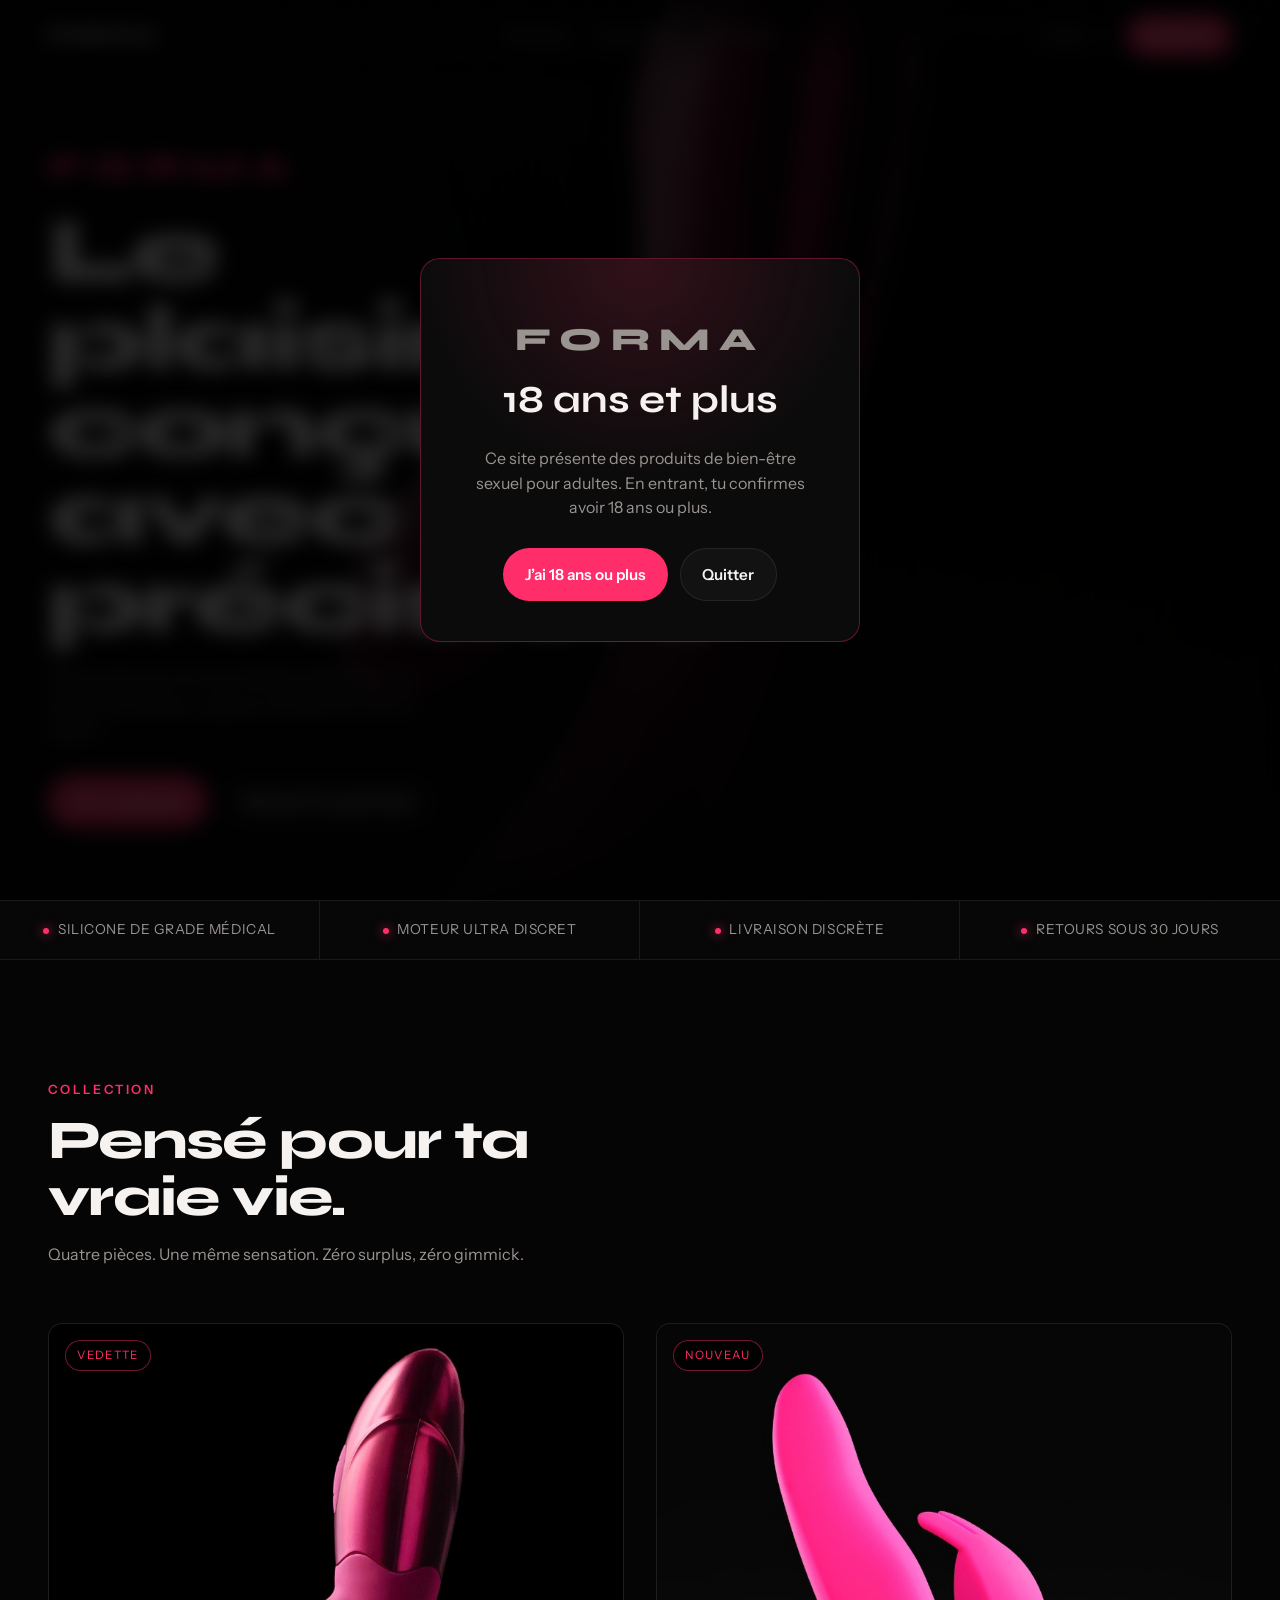
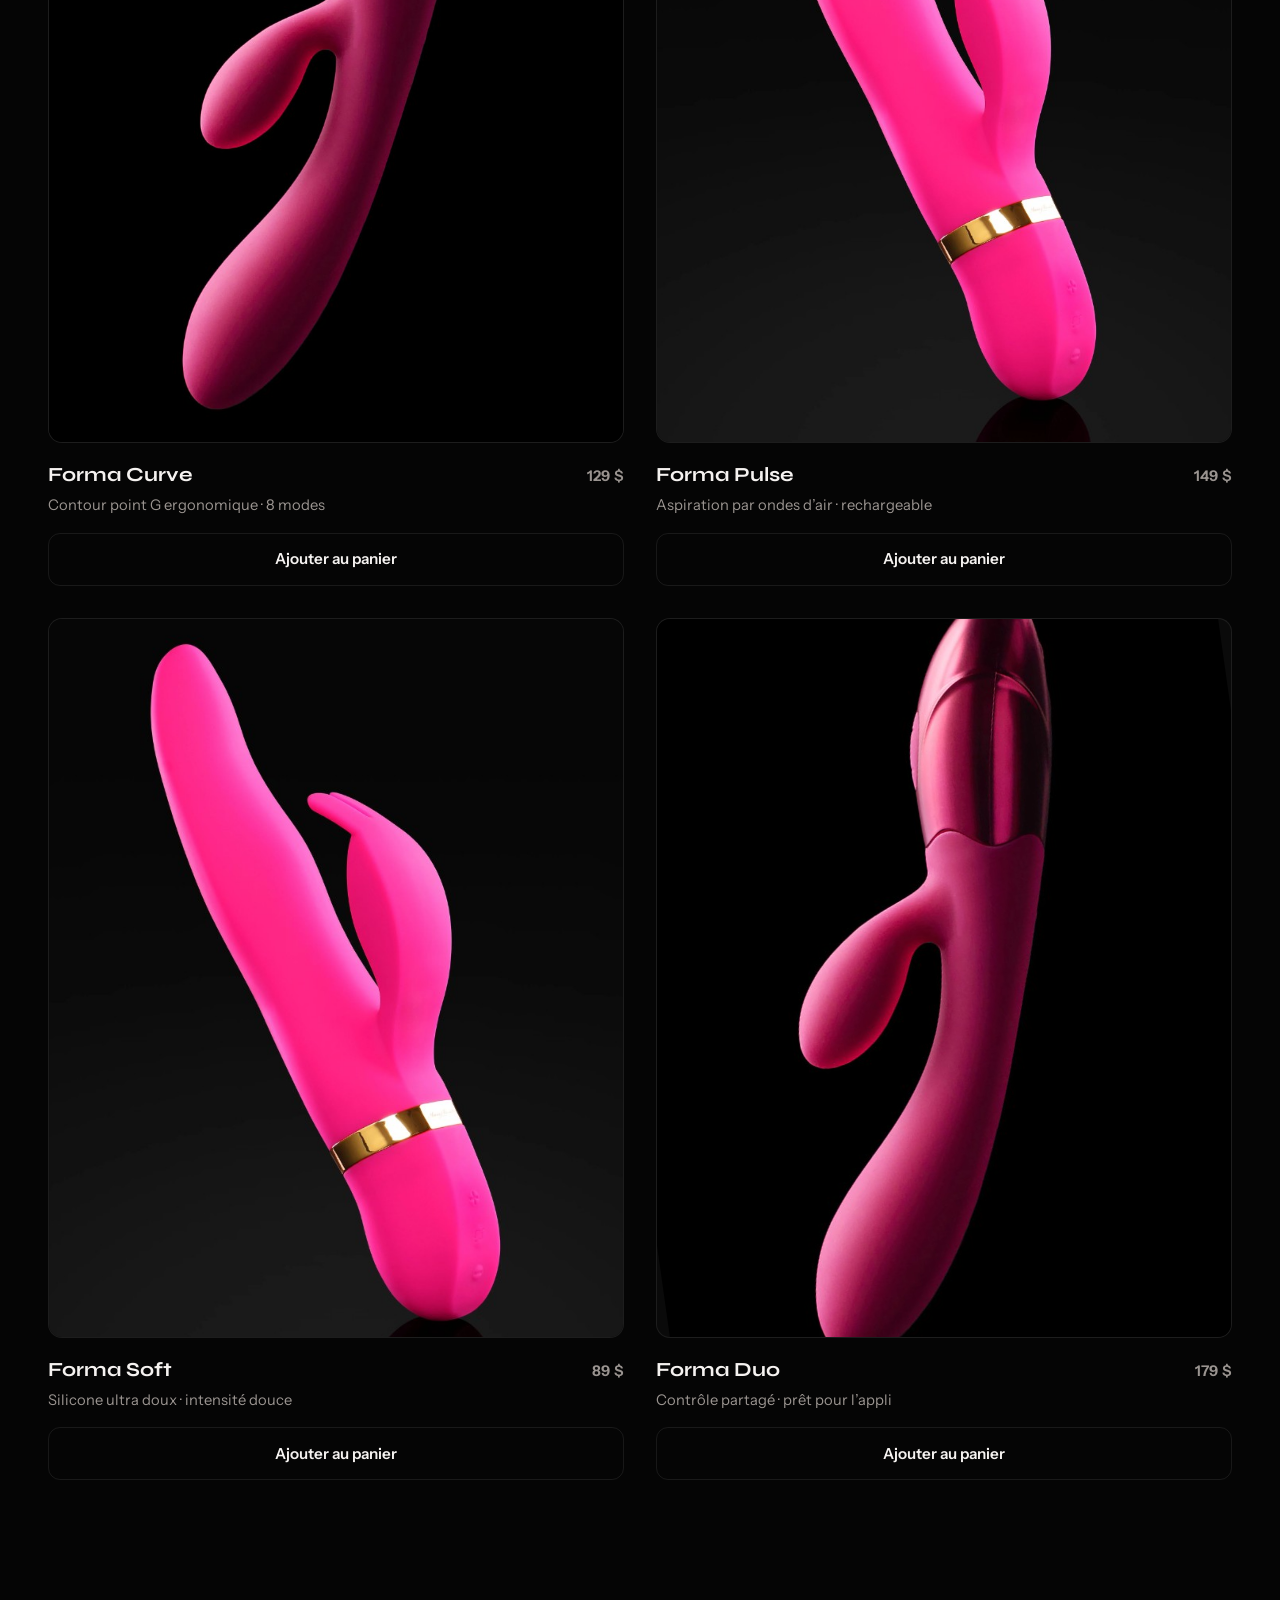
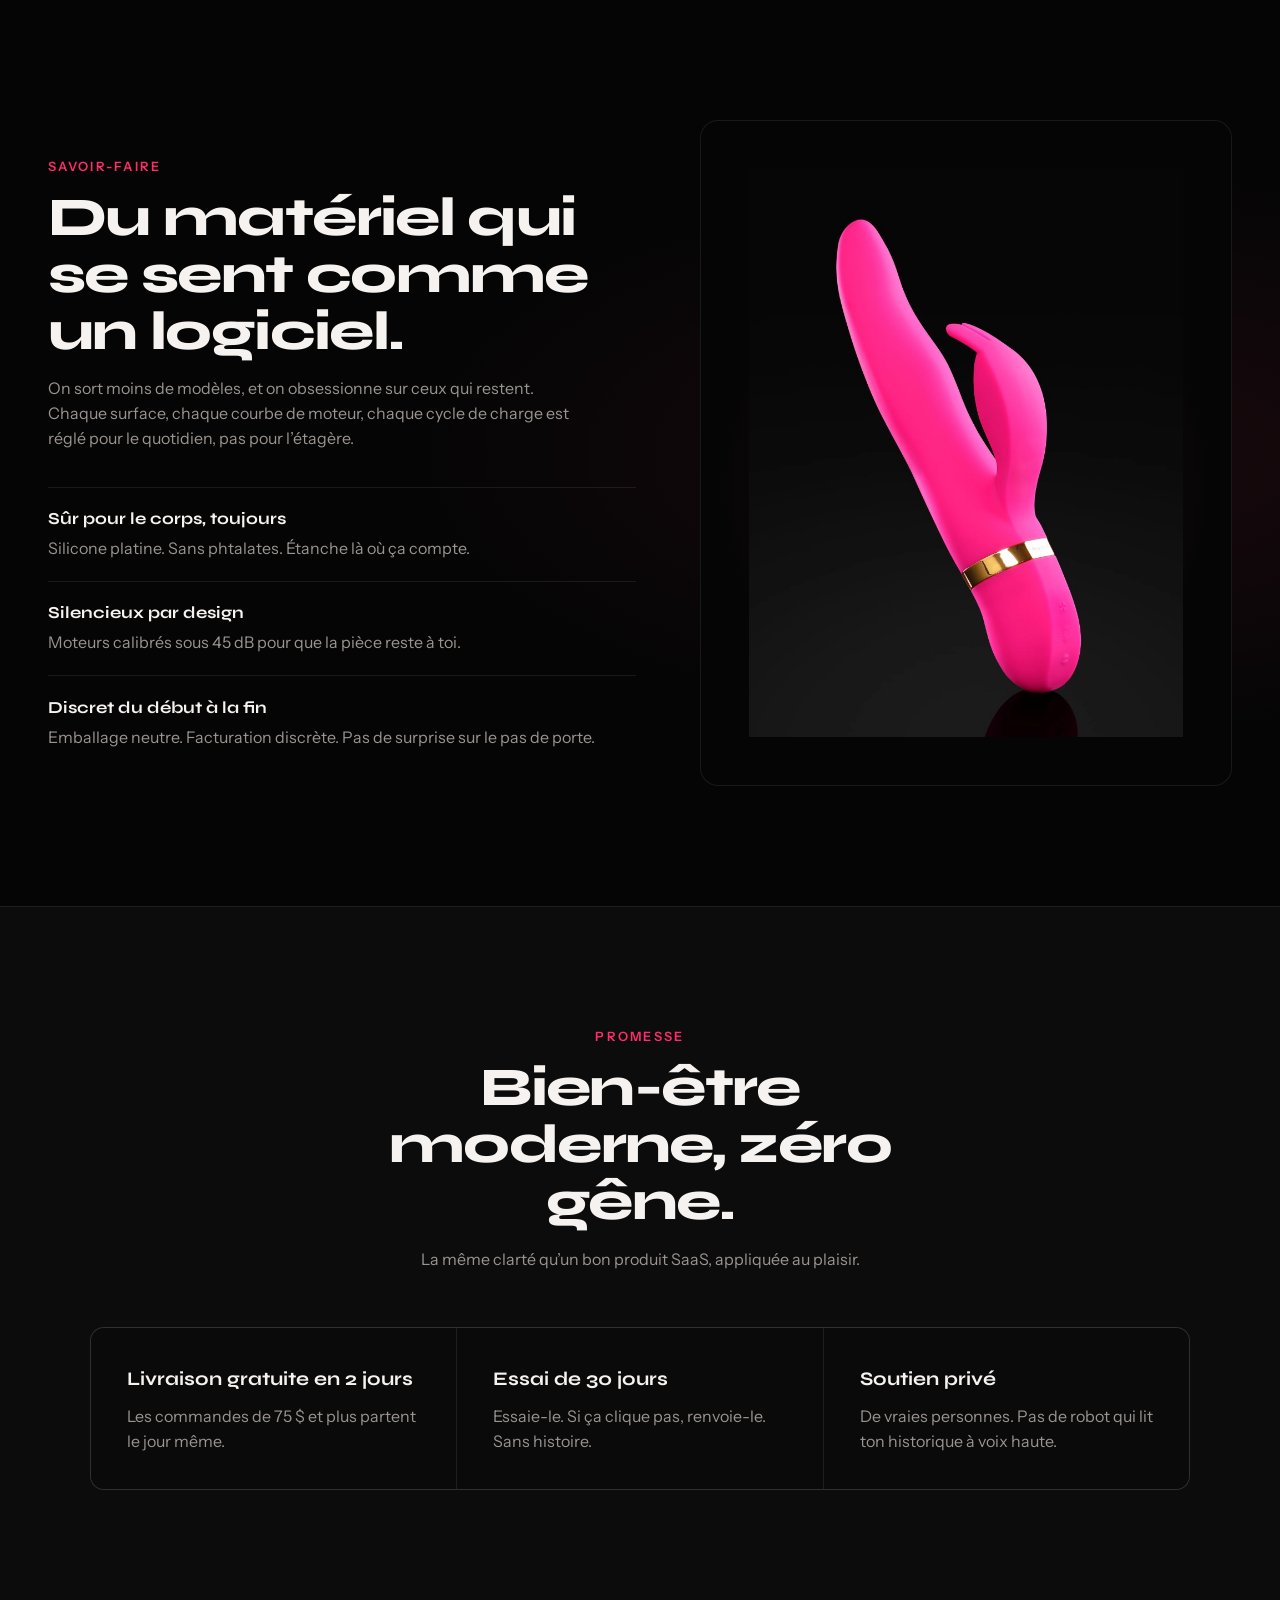
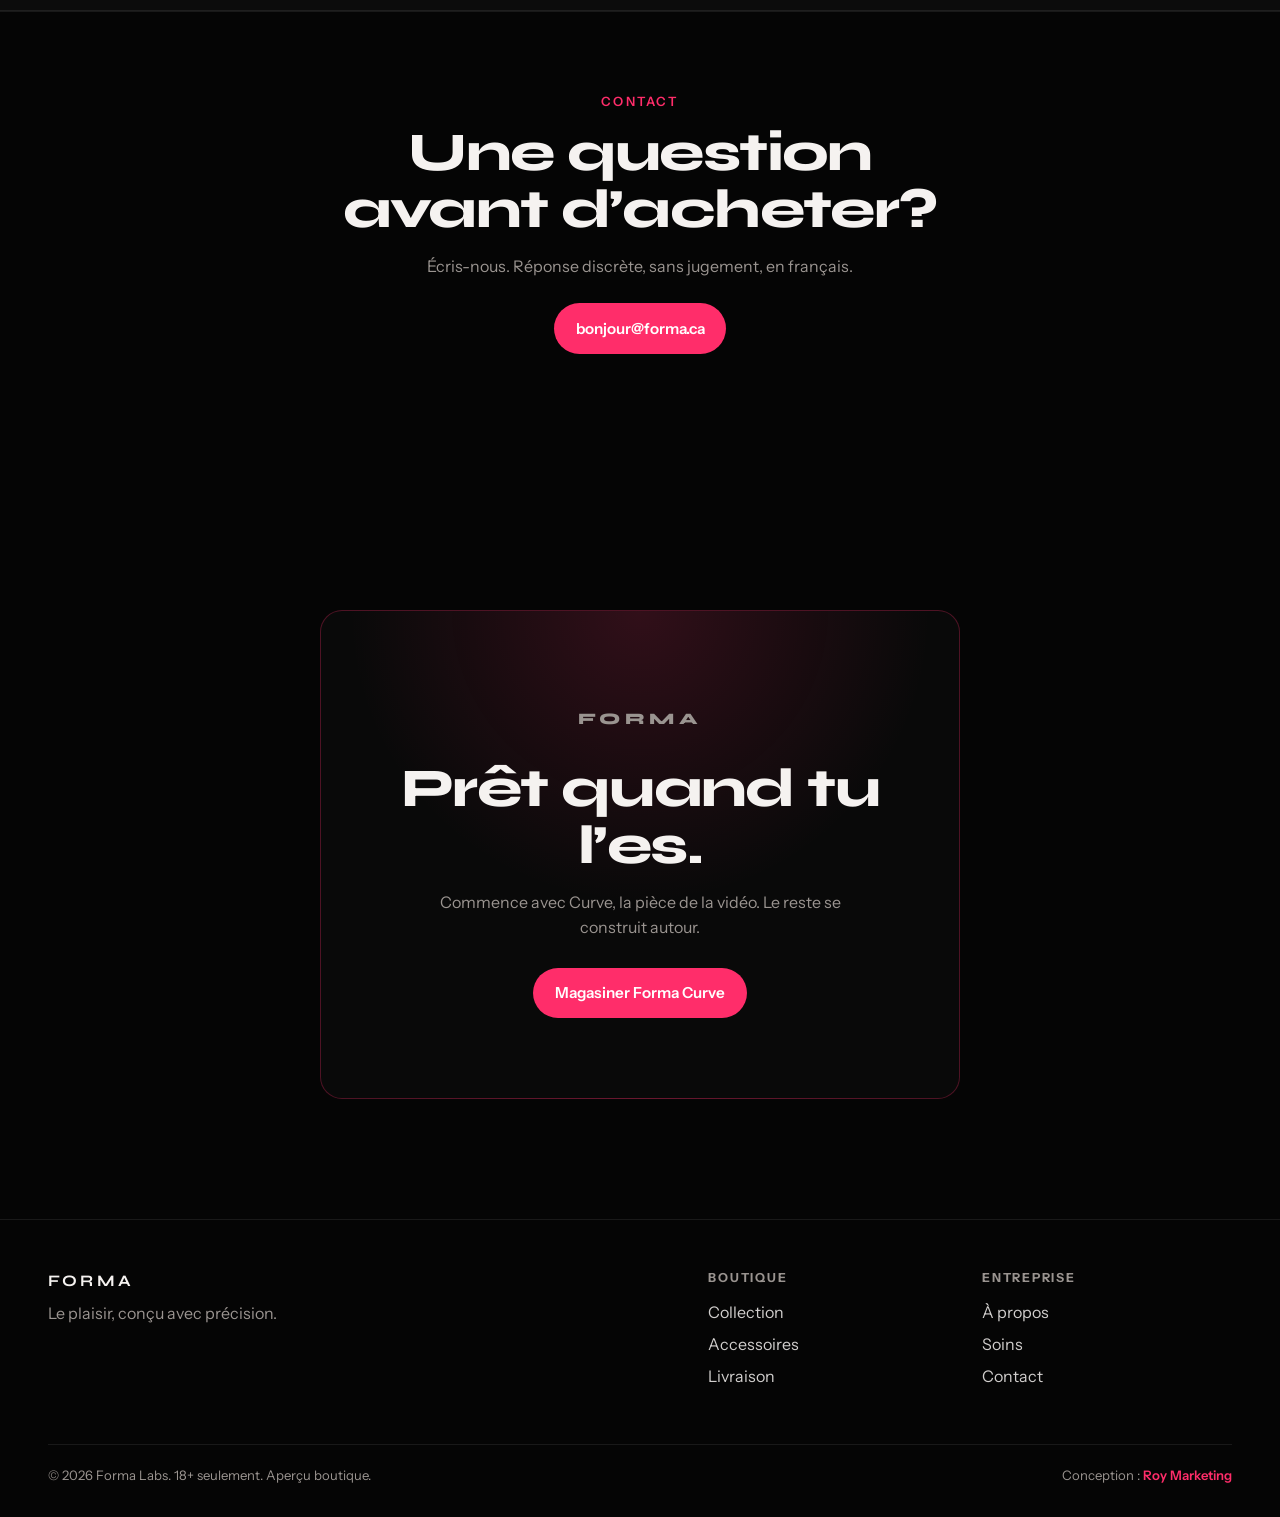
==== index.html @ 102ee4e5 "push" ====
﻿<!DOCTYPE html>
<html lang="fr-CA">
<head>
  <meta charset="UTF-8" />
  <meta name="viewport" content="width=device-width, initial-scale=1.0" />
  <title>FORMA · Le plaisir, conçu avec précision</title>
  <meta name="description" content="Bien-être sexuel premium, pensé comme un bon logiciel : discret, précis, et fait pour devenir évident." />
  <link rel="preconnect" href="https://fonts.googleapis.com" />
  <link rel="preconnect" href="https://fonts.gstatic.com" crossorigin />
  <link href="https://fonts.googleapis.com/css2?family=Instrument+Sans:ital,wght@0,400..700;1,400..700&family=Syne:wght@500;600;700;800&display=swap" rel="stylesheet" />
  <link rel="stylesheet" href="css/styles.css" />
</head>
<body>
  <div class="noise" aria-hidden="true"></div>

  <header class="nav" data-nav>
    <a class="nav__brand" href="#top" aria-label="Accueil FORMA">FORMA</a>
    <nav class="nav__links" aria-label="Navigation principale">
      <a href="#collection">Boutique</a>
      <a href="#craft">Savoir-faire</a>
      <a href="#promise">Promesse</a>
    </nav>
    <div class="nav__actions">
      <button class="nav__ghost" type="button" data-cart-open aria-label="Ouvrir le panier">
        Panier <span data-cart-count>0</span>
      </button>
      <a class="nav__cta" href="#collection">Magasiner</a>
    </div>
  </header>

  <main id="top">
    <section class="hero">
      <div class="hero__media">
        <video
          class="hero__video"
          autoplay
          muted
          loop
          playsinline
          poster="assets/products/rabbit-a.png"
          aria-label="Produit FORMA tenu dans la main"
        >
          <source src="assets/hero.mp4" type="video/mp4" />
        </video>
        <div class="hero__veil" aria-hidden="true"></div>
      </div>

      <div class="hero__content">
        <p class="hero__brand" data-reveal>FORMA</p>
        <h1 class="hero__title" data-reveal>
          Le plaisir,<br />conçu avec précision.
        </h1>
        <p class="hero__lede" data-reveal>
          Silicone sûr pour le corps. Moteurs silencieux. Un design qui s’efface… jusqu’au moment où tu en as besoin.
        </p>
        <div class="hero__ctas" data-reveal>
          <a class="btn btn--pink" href="#collection">Voir la collection</a>
          <a class="btn btn--ghost" href="#craft">Découvrir le savoir-faire</a>
        </div>
      </div>
    </section>

    <section class="strip" aria-label="Piliers de la marque">
      <p><span>Silicone de grade médical</span></p>
      <p><span>Moteur ultra discret</span></p>
      <p><span>Livraison discrète</span></p>
      <p><span>Retours sous 30 jours</span></p>
    </section>

    <section class="collection" id="collection">
      <div class="section-head">
        <p class="eyebrow">Collection</p>
        <h2>Pensé pour ta vraie vie.</h2>
        <p class="section-lede">Quatre pièces. Une même sensation. Zéro surplus, zéro gimmick.</p>
      </div>

      <div class="grid" role="list">
        <article class="product" role="listitem" data-product>
          <a class="product__media" href="forma-curve.html">
            <img src="assets/products/rabbit-a.png" alt="Forma Curve, vibromasseur rose sur fond noir" />
            <span class="product__tag">Vedette</span>
          </a>
          <div class="product__meta">
            <div>
              <h3><a href="forma-curve.html">Forma Curve</a></h3>
              <p>Contour point G ergonomique · 8 modes</p>
            </div>
            <p class="price">129&nbsp;$</p>
          </div>
          <button class="btn btn--line" type="button" data-add="curve">Ajouter au panier</button>
        </article>

        <article class="product" role="listitem" data-product>
          <a class="product__media" href="forma-pulse.html">
            <img src="assets/products/rabbit-b.png" alt="Forma Pulse, vibromasseur rose avec anneau doré" />
            <span class="product__tag">Nouveau</span>
          </a>
          <div class="product__meta">
            <div>
              <h3><a href="forma-pulse.html">Forma Pulse</a></h3>
              <p>Aspiration par ondes d’air · rechargeable</p>
            </div>
            <p class="price">149&nbsp;$</p>
          </div>
          <button class="btn btn--line" type="button" data-add="pulse">Ajouter au panier</button>
        </article>

        <article class="product" role="listitem" data-product>
          <a class="product__media" href="forma-soft.html">
            <img class="product__img--soft" src="assets/products/rabbit-b.png" alt="Forma Soft, vibromasseur rose" />
          </a>
          <div class="product__meta">
            <div>
              <h3><a href="forma-soft.html">Forma Soft</a></h3>
              <p>Silicone ultra doux · intensité douce</p>
            </div>
            <p class="price">89&nbsp;$</p>
          </div>
          <button class="btn btn--line" type="button" data-add="soft">Ajouter au panier</button>
        </article>

        <article class="product" role="listitem" data-product>
          <a class="product__media" href="forma-duo.html">
            <img class="product__img--duo" src="assets/products/rabbit-a.png" alt="Forma Duo, vibromasseur rose" />
          </a>
          <div class="product__meta">
            <div>
              <h3><a href="forma-duo.html">Forma Duo</a></h3>
              <p>Contrôle partagé · prêt pour l’appli</p>
            </div>
            <p class="price">179&nbsp;$</p>
          </div>
          <button class="btn btn--line" type="button" data-add="duo">Ajouter au panier</button>
        </article>
      </div>
    </section>

    <section class="craft" id="craft">
      <div class="craft__copy">
        <p class="eyebrow">Savoir-faire</p>
        <h2>Du matériel qui se sent comme un logiciel.</h2>
        <p class="section-lede">
          On sort moins de modèles, et on obsessionne sur ceux qui restent. Chaque surface, chaque courbe de moteur, chaque cycle de charge est réglé pour le quotidien, pas pour l’étagère.
        </p>
        <ul class="craft__list">
          <li>
            <strong>Sûr pour le corps, toujours</strong>
            <span>Silicone platine. Sans phtalates. Étanche là où ça compte.</span>
          </li>
          <li>
            <strong>Silencieux par design</strong>
            <span>Moteurs calibrés sous 45&nbsp;dB pour que la pièce reste à toi.</span>
          </li>
          <li>
            <strong>Discret du début à la fin</strong>
            <span>Emballage neutre. Facturation discrète. Pas de surprise sur le pas de porte.</span>
          </li>
        </ul>
      </div>
      <aside class="craft__panel craft__panel--dark">
        <img src="assets/products/rabbit-b.png" alt="Vibromasseur rose Forma sur fond noir" />
      </aside>
    </section>

    <section class="promise" id="promise">
      <div class="section-head section-head--center">
        <p class="eyebrow">Promesse</p>
        <h2>Bien-être moderne, zéro gêne.</h2>
        <p class="section-lede">La même clarté qu’un bon produit SaaS, appliquée au plaisir.</p>
      </div>
      <div class="promise__row">
        <article>
          <h3>Livraison gratuite en 2 jours</h3>
          <p>Les commandes de 75&nbsp;$ et plus partent le jour même.</p>
        </article>
        <article>
          <h3>Essai de 30 jours</h3>
          <p>Essaie-le. Si ça clique pas, renvoie-le. Sans histoire.</p>
        </article>
        <article>
          <h3>Soutien privé</h3>
          <p>De vraies personnes. Pas de robot qui lit ton historique à voix haute.</p>
        </article>
      </div>
    </section>

    <section class="contact" id="contact">
      <div class="section-head section-head--center">
        <p class="eyebrow">Contact</p>
        <h2>Une question avant d’acheter?</h2>
        <p class="section-lede">Écris-nous. Réponse discrète, sans jugement, en français.</p>
        <a class="btn btn--pink" href="mailto:bonjour@forma.ca">bonjour@forma.ca</a>
      </div>
    </section>

    <section class="close">
      <div class="close__inner">
        <p class="hero__brand">FORMA</p>
        <h2>Prêt quand tu l’es.</h2>
        <p>Commence avec Curve, la pièce de la vidéo. Le reste se construit autour.</p>
        <a class="btn btn--pink" href="forma-curve.html">Magasiner Forma Curve</a>
      </div>
    </section>
  </main>

  <footer class="footer">
    <div class="footer__brand">
      <strong>FORMA</strong>
      <p>Le plaisir, conçu avec précision.</p>
    </div>
    <div class="footer__cols">
      <div>
        <h4>Boutique</h4>
        <a href="#collection">Collection</a>
        <a href="#collection">Accessoires</a>
        <a href="#promise">Livraison</a>
      </div>
      <div>
        <h4>Entreprise</h4>
        <a href="#craft">À propos</a>
        <a href="#promise">Soins</a>
        <a href="#contact">Contact</a>
      </div>
    </div>
    <p class="footer__fine">
      © 2026 Forma Labs. 18+ seulement. Aperçu boutique.
      <span class="footer__credit">Conception : <a href="https://roymarketing.ca" target="_blank" rel="noopener noreferrer">Roy Marketing</a></span>
    </p>
  </footer>

  <aside class="cart" data-cart hidden>
    <div class="cart__panel" role="dialog" aria-modal="true" aria-labelledby="cart-title">
      <header class="cart__head">
        <h2 id="cart-title">Ton panier</h2>
        <button type="button" class="cart__close" data-cart-close aria-label="Fermer le panier">✕</button>
      </header>
      <ul class="cart__list" data-cart-list></ul>
      <footer class="cart__foot">
        <p class="cart__total">Total <strong data-cart-total>0&nbsp;$</strong></p>
        <button class="btn btn--pink" type="button" data-checkout>Passer à la caisse</button>
      </footer>
    </div>
  </aside>

  <div class="toast" data-toast hidden role="status"></div>

  <script type="module" src="js/main.js"></script>
</body>
</html>
---- css/styles.css ----
:root {
  --bg: #050505;
  --bg-elevated: #0c0c0c;
  --ink: #f5f2f0;
  --muted: #9a9490;
  --line: rgba(255, 255, 255, 0.08);
  --pink: #ff2d6a;
  --pink-hot: #ff4d88;
  --pink-deep: #c4124a;
  --cyan: #6ec8ff;
  --font-display: "Syne", sans-serif;
  --font-body: "Instrument Sans", system-ui, sans-serif;
  --radius: 14px;
  --nav-h: 72px;
  --ease: cubic-bezier(0.22, 1, 0.36, 1);
}

*,
*::before,
*::after {
  box-sizing: border-box;
}

html {
  scroll-behavior: smooth;
}

body {
  margin: 0;
  min-height: 100vh;
  background: var(--bg);
  color: var(--ink);
  font-family: var(--font-body);
  font-size: 16px;
  line-height: 1.55;
  -webkit-font-smoothing: antialiased;
  overflow-x: hidden;
}

img,
video {
  display: block;
  max-width: 100%;
}

a {
  color: inherit;
  text-decoration: none;
}

button {
  font: inherit;
  color: inherit;
  cursor: pointer;
  border: 0;
  background: none;
}

.noise {
  pointer-events: none;
  position: fixed;
  inset: 0;
  z-index: 80;
  opacity: 0.035;
  background-image: url("data:image/svg+xml,%3Csvg viewBox='0 0 200 200' xmlns='http://www.w3.org/2000/svg'%3E%3Cfilter id='n'%3E%3CfeTurbulence type='fractalNoise' baseFrequency='0.85' numOctaves='3' stitchTiles='stitch'/%3E%3C/filter%3E%3Crect width='100%25' height='100%25' filter='url(%23n)'/%3E%3C/svg%3E");
}

/* Nav */
.nav {
  position: fixed;
  inset: 0 0 auto;
  z-index: 50;
  height: var(--nav-h);
  display: grid;
  grid-template-columns: 1fr auto 1fr;
  align-items: center;
  gap: 1rem;
  padding: 0 clamp(1.25rem, 4vw, 3rem);
  background: linear-gradient(to bottom, rgba(5, 5, 5, 0.85), rgba(5, 5, 5, 0));
  backdrop-filter: blur(0px);
  transition: transform 0.45s var(--ease), background 0.35s ease, backdrop-filter 0.35s ease;
}

.nav.is-scrolled {
  background: rgba(5, 5, 5, 0.78);
  backdrop-filter: blur(16px);
  border-bottom: 1px solid var(--line);
}

.nav.is-hidden {
  transform: translateY(-110%);
}

.nav__brand {
  font-family: var(--font-display);
  font-weight: 800;
  letter-spacing: 0.18em;
  font-size: 0.95rem;
}

.nav__links {
  display: flex;
  gap: 1.75rem;
}

.nav__links a {
  color: var(--muted);
  font-size: 0.92rem;
  transition: color 0.25s ease;
}

.nav__links a:hover,
.nav__links a:focus-visible {
  color: var(--ink);
}

.nav__actions {
  display: flex;
  justify-content: flex-end;
  align-items: center;
  gap: 0.85rem;
}

.nav__ghost {
  color: var(--muted);
  font-size: 0.92rem;
}

.nav__ghost span {
  color: var(--pink);
  margin-left: 0.25rem;
}

.nav__cta {
  display: inline-flex;
  align-items: center;
  justify-content: center;
  padding: 0.65rem 1.1rem;
  border-radius: 999px;
  background: var(--pink);
  color: #fff;
  font-weight: 600;
  font-size: 0.88rem;
  transition: background 0.25s ease, transform 0.25s var(--ease);
}

.nav__cta:hover {
  background: var(--pink-hot);
  transform: translateY(-1px);
}

/* Hero */
.hero {
  position: relative;
  min-height: 100dvh;
  display: grid;
  align-items: end;
  overflow: hidden;
}

.hero__media {
  position: absolute;
  inset: 0;
}

.hero__video {
  width: 100%;
  height: 100%;
  object-fit: cover;
  object-position: center 35%;
  transform: scale(1.04);
  animation: hero-drift 18s var(--ease) infinite alternate;
}

@keyframes hero-drift {
  from { transform: scale(1.04) translate3d(0, 0, 0); }
  to { transform: scale(1.08) translate3d(0, -1.5%, 0); }
}

.hero__veil {
  position: absolute;
  inset: 0;
  background:
    linear-gradient(90deg, rgba(5, 5, 5, 0.88) 0%, rgba(5, 5, 5, 0.45) 48%, rgba(5, 5, 5, 0.2) 100%),
    linear-gradient(180deg, rgba(5, 5, 5, 0.35) 0%, rgba(5, 5, 5, 0.15) 40%, rgba(5, 5, 5, 0.92) 100%);
}

.hero__content {
  position: relative;
  z-index: 2;
  width: min(680px, 100%);
  padding: calc(var(--nav-h) + 2rem) clamp(1.25rem, 4vw, 3rem) clamp(3rem, 8vh, 5.5rem);
}

.hero__brand {
  margin: 0 0 1rem;
  font-family: var(--font-display);
  font-weight: 800;
  letter-spacing: 0.28em;
  font-size: clamp(1.4rem, 3.5vw, 2rem);
  color: var(--pink);
}

.hero__title {
  margin: 0;
  font-family: var(--font-display);
  font-weight: 800;
  font-size: clamp(3rem, 8vw, 5.75rem);
  line-height: 0.95;
  letter-spacing: -0.03em;
}

.hero__lede {
  margin: 1.25rem 0 0;
  max-width: 34ch;
  color: var(--muted);
  font-size: 1.05rem;
}

.hero__ctas {
  display: flex;
  flex-wrap: wrap;
  gap: 0.85rem;
  margin-top: 2rem;
}

[data-reveal] {
  opacity: 0;
  transform: translateY(28px);
  transition: opacity 0.9s var(--ease), transform 0.9s var(--ease);
}

[data-reveal].is-in {
  opacity: 1;
  transform: none;
}

.hero__content [data-reveal]:nth-child(2) { transition-delay: 0.1s; }
.hero__content [data-reveal]:nth-child(3) { transition-delay: 0.2s; }
.hero__content [data-reveal]:nth-child(4) { transition-delay: 0.3s; }

/* Buttons */
.btn {
  display: inline-flex;
  align-items: center;
  justify-content: center;
  min-height: 48px;
  padding: 0.85rem 1.35rem;
  border-radius: 999px;
  font-weight: 600;
  font-size: 0.95rem;
  transition: transform 0.25s var(--ease), background 0.25s ease, border-color 0.25s ease, color 0.25s ease, box-shadow 0.25s ease;
}

.btn--pink {
  background: var(--pink);
  color: #fff;
  box-shadow: 0 0 0 0 rgba(255, 45, 106, 0.35);
}

.btn--pink:hover {
  background: var(--pink-hot);
  transform: translateY(-2px);
  box-shadow: 0 10px 40px rgba(255, 45, 106, 0.28);
}

.btn--ghost {
  border: 1px solid var(--line);
  color: var(--ink);
  background: rgba(255, 255, 255, 0.03);
}

.btn--ghost:hover {
  border-color: rgba(255, 255, 255, 0.22);
  transform: translateY(-2px);
}

.btn--line {
  width: 100%;
  border-radius: 12px;
  border: 1px solid var(--line);
  background: transparent;
}

.btn--line:hover {
  border-color: var(--pink);
  color: var(--pink);
}

/* Strip */
.strip {
  display: grid;
  grid-template-columns: repeat(4, 1fr);
  border-block: 1px solid var(--line);
  background: #070707;
}

.strip p {
  margin: 0;
  padding: 1.15rem 1rem;
  text-align: center;
  color: var(--muted);
  font-size: 0.86rem;
  letter-spacing: 0.04em;
  text-transform: uppercase;
  border-right: 1px solid var(--line);
}

.strip p:last-child {
  border-right: 0;
}

.strip span {
  position: relative;
}

.strip span::before {
  content: "";
  display: inline-block;
  width: 6px;
  height: 6px;
  margin-right: 0.55rem;
  border-radius: 50%;
  background: var(--pink);
  box-shadow: 0 0 12px var(--pink);
  vertical-align: middle;
}

/* Sections */
.collection,
.craft,
.promise,
.close {
  padding: clamp(4.5rem, 10vw, 7.5rem) clamp(1.25rem, 4vw, 3rem);
}

.section-head {
  max-width: 640px;
  margin-bottom: clamp(2.5rem, 5vw, 3.5rem);
}

.section-head--center {
  margin-inline: auto;
  text-align: center;
}

.eyebrow {
  margin: 0 0 0.75rem;
  color: var(--pink);
  font-size: 0.8rem;
  font-weight: 600;
  letter-spacing: 0.18em;
  text-transform: uppercase;
}

.section-head h2,
.craft__copy h2,
.close h2 {
  margin: 0;
  font-family: var(--font-display);
  font-weight: 750;
  font-size: clamp(2rem, 4.5vw, 3.4rem);
  line-height: 1.05;
  letter-spacing: -0.03em;
}

.section-lede {
  margin: 1rem 0 0;
  color: var(--muted);
  max-width: 48ch;
}

.section-head--center .section-lede {
  margin-inline: auto;
}

/* Product grid */
.grid {
  display: grid;
  grid-template-columns: repeat(2, minmax(0, 1fr));
  gap: clamp(1.25rem, 3vw, 2rem);
}

.product {
  display: flex;
  flex-direction: column;
  gap: 1rem;
}

.product__media {
  position: relative;
  display: block;
  aspect-ratio: 4 / 5;
  border-radius: var(--radius);
  overflow: hidden;
  background: #0a0a0a;
  border: 1px solid var(--line);
  padding: 0;
  transition: border-color 0.3s ease, transform 0.45s var(--ease);
}

.product__media:hover {
  border-color: rgba(255, 45, 106, 0.45);
  transform: translateY(-4px);
}

.product__media img {
  width: 100%;
  height: 100%;
  object-fit: cover;
  object-position: center;
  transition: transform 0.7s var(--ease);
}

.product__img--soft {
  object-position: 55% 40%;
  transform: scale(1.08);
}

.product__img--duo {
  object-position: 40% 60%;
  transform: scale(1.12) rotate(-8deg);
}

.product__media:hover img {
  transform: scale(1.04);
}

.product__media:hover .product__img--soft {
  transform: scale(1.12);
}

.product__media:hover .product__img--duo {
  transform: scale(1.16) rotate(-8deg);
}

.product__tag {
  position: absolute;
  top: 1rem;
  left: 1rem;
  z-index: 1;
  padding: 0.35rem 0.7rem;
  border-radius: 999px;
  background: rgba(0, 0, 0, 0.72);
  border: 1px solid rgba(255, 45, 106, 0.45);
  color: var(--pink);
  font-size: 0.72rem;
  letter-spacing: 0.12em;
  text-transform: uppercase;
}

.product__meta {
  display: flex;
  justify-content: space-between;
  gap: 1rem;
  align-items: baseline;
}

.product__meta h3 {
  margin: 0;
  font-family: var(--font-display);
  font-size: 1.25rem;
  font-weight: 700;
}

.product__meta p {
  margin: 0.25rem 0 0;
  color: var(--muted);
  font-size: 0.92rem;
}

.price {
  font-weight: 650;
  letter-spacing: 0.02em;
}

/* Craft */
.craft {
  display: grid;
  grid-template-columns: 1.05fr 0.95fr;
  gap: clamp(2rem, 5vw, 4rem);
  align-items: center;
  background:
    radial-gradient(ellipse at 85% 50%, rgba(255, 45, 106, 0.08), transparent 45%),
    var(--bg);
}

.craft__list {
  list-style: none;
  margin: 2.25rem 0 0;
  padding: 0;
  display: grid;
  gap: 1.25rem;
}

.craft__list li {
  display: grid;
  gap: 0.25rem;
  padding-top: 1.15rem;
  border-top: 1px solid var(--line);
}

.craft__list strong {
  font-family: var(--font-display);
  font-size: 1.05rem;
}

.craft__list span {
  color: var(--muted);
}

.craft__panel {
  position: relative;
  border-radius: calc(var(--radius) + 4px);
  overflow: hidden;
  border: 1px solid var(--line);
  background: #050505;
  min-height: 520px;
  display: grid;
  place-items: center;
}

.craft__panel--dark {
  background:
    radial-gradient(circle at 50% 55%, rgba(255, 45, 106, 0.16), transparent 55%),
    #050505;
}

.craft__panel img {
  width: 100%;
  height: 100%;
  min-height: 520px;
  object-fit: contain;
  object-position: center;
  padding: clamp(1.5rem, 4vw, 3rem);
}

/* Promise */
.promise {
  background: var(--bg-elevated);
  border-block: 1px solid var(--line);
}

.promise__row {
  display: grid;
  grid-template-columns: repeat(3, 1fr);
  gap: 1px;
  background: var(--line);
  border: 1px solid var(--line);
  border-radius: var(--radius);
  overflow: hidden;
  max-width: 1100px;
  margin: 0 auto;
}

.promise__row article {
  background: #0a0a0a;
  padding: clamp(1.5rem, 3vw, 2.25rem);
}

.promise__row h3 {
  margin: 0 0 0.6rem;
  font-family: var(--font-display);
  font-size: 1.2rem;
}

.promise__row p {
  margin: 0;
  color: var(--muted);
}

/* Close */
.close {
  text-align: center;
}

.close__inner {
  max-width: 640px;
  margin: 0 auto;
  padding: clamp(3rem, 8vw, 5rem) 1.5rem;
  border-radius: calc(var(--radius) + 8px);
  border: 1px solid rgba(255, 45, 106, 0.28);
  background:
    radial-gradient(circle at 50% 0%, rgba(255, 45, 106, 0.16), transparent 50%),
    #090909;
}

.close .hero__brand {
  font-size: 1rem;
}

.close h2 {
  margin-top: 0.5rem;
}

.close p {
  color: var(--muted);
  margin: 1rem auto 1.75rem;
  max-width: 40ch;
}

/* Footer */
.footer {
  display: grid;
  grid-template-columns: 1.2fr 1fr;
  gap: 2rem;
  padding: 3rem clamp(1.25rem, 4vw, 3rem) 2rem;
  border-top: 1px solid var(--line);
}

.footer__brand strong {
  font-family: var(--font-display);
  letter-spacing: 0.2em;
}

.footer__brand p {
  margin: 0.4rem 0 0;
  color: var(--muted);
}

.footer__cols {
  display: grid;
  grid-template-columns: repeat(2, minmax(0, 1fr));
  gap: 1.5rem;
}

.footer__cols h4 {
  margin: 0 0 0.75rem;
  font-size: 0.78rem;
  letter-spacing: 0.14em;
  text-transform: uppercase;
  color: var(--muted);
}

.footer__cols a {
  display: block;
  margin-bottom: 0.45rem;
  color: var(--ink);
  opacity: 0.85;
}

.footer__cols a:hover {
  color: var(--pink);
  opacity: 1;
}

.footer__fine {
  grid-column: 1 / -1;
  margin: 1rem 0 0;
  padding-top: 1.25rem;
  border-top: 1px solid var(--line);
  color: var(--muted);
  font-size: 0.82rem;
  display: flex;
  flex-wrap: wrap;
  gap: 0.5rem 1.25rem;
  justify-content: space-between;
  align-items: center;
}

.footer__credit a {
  color: var(--pink);
  font-weight: 600;
}

.footer__credit a:hover {
  color: var(--pink-hot);
}

.product__meta h3 a:hover {
  color: var(--pink);
}

.product--link {
  text-decoration: none;
}

.product--link:hover .product__media {
  border-color: rgba(255, 45, 106, 0.45);
  transform: translateY(-4px);
}

/* Product detail page */
.page-pdp .nav {
  background: rgba(5, 5, 5, 0.78);
  backdrop-filter: blur(16px);
  border-bottom: 1px solid var(--line);
}

.pdp {
  padding: calc(var(--nav-h) + 1.5rem) clamp(1.25rem, 4vw, 3rem) 0;
}

.pdp__crumbs {
  display: flex;
  flex-wrap: wrap;
  gap: 0.5rem;
  align-items: center;
  color: var(--muted);
  font-size: 0.9rem;
  margin-bottom: 2rem;
}

.pdp__crumbs a:hover {
  color: var(--pink);
}

.pdp__crumbs [data-crumb-current] {
  color: var(--ink);
}

.pdp__hero {
  display: grid;
  grid-template-columns: 1.05fr 0.95fr;
  gap: clamp(2rem, 5vw, 4rem);
  align-items: start;
  margin-bottom: clamp(3rem, 7vw, 5rem);
}

.pdp__gallery {
  display: grid;
  gap: 0.85rem;
}

.pdp__stage {
  position: relative;
  aspect-ratio: 1;
  border-radius: calc(var(--radius) + 4px);
  overflow: hidden;
  border: 1px solid var(--line);
  background:
    radial-gradient(circle at 50% 55%, rgba(255, 45, 106, 0.14), transparent 55%),
    #050505;
}

.pdp__stage img {
  width: 100%;
  height: 100%;
  object-fit: contain;
  padding: clamp(1.5rem, 4vw, 3rem);
}

.pdp__thumbs {
  display: grid;
  grid-template-columns: repeat(3, 1fr);
  gap: 0.75rem;
}

.pdp__thumb {
  aspect-ratio: 1;
  border-radius: 12px;
  overflow: hidden;
  border: 1px solid var(--line);
  background: #0a0a0a;
  padding: 0;
}

.pdp__thumb img {
  width: 100%;
  height: 100%;
  object-fit: cover;
}

.pdp__thumb.is-active,
.pdp__thumb:hover {
  border-color: var(--pink);
}

.pdp__info h1 {
  margin: 0;
  font-family: var(--font-display);
  font-size: clamp(2.2rem, 4.5vw, 3.4rem);
  line-height: 1.05;
  letter-spacing: -0.03em;
}

.pdp__price {
  margin: 0.85rem 0 0;
  font-size: 1.45rem;
  font-weight: 650;
}

.pdp__blurb {
  margin: 0.5rem 0 0;
  color: var(--muted);
}

.pdp__desc {
  margin: 1.25rem 0 0;
  max-width: 46ch;
  color: #c9c3bf;
}

.pdp__field {
  margin-top: 1.75rem;
}

.pdp__label {
  margin: 0 0 0.65rem;
  font-size: 0.78rem;
  letter-spacing: 0.14em;
  text-transform: uppercase;
  color: var(--muted);
}

.pdp__chips {
  display: flex;
  flex-wrap: wrap;
  gap: 0.55rem;
}

.pdp__chip {
  min-height: 40px;
  padding: 0.45rem 0.95rem;
  border-radius: 999px;
  border: 1px solid var(--line);
  color: var(--ink);
  background: transparent;
  transition: border-color 0.25s ease, color 0.25s ease, background 0.25s ease;
}

.pdp__chip.is-active,
.pdp__chip:hover {
  border-color: var(--pink);
  color: var(--pink);
  background: rgba(255, 45, 106, 0.08);
}

.pdp__qty {
  display: inline-flex;
  align-items: center;
  border: 1px solid var(--line);
  border-radius: 12px;
  overflow: hidden;
}

.pdp__qty button,
.pdp__qty input {
  min-height: 46px;
  border: 0;
  background: transparent;
  color: var(--ink);
  font: inherit;
}

.pdp__qty button {
  width: 44px;
}

.pdp__qty input {
  width: 52px;
  text-align: center;
  border-inline: 1px solid var(--line);
  -moz-appearance: textfield;
}

.pdp__qty input::-webkit-outer-spin-button,
.pdp__qty input::-webkit-inner-spin-button {
  -webkit-appearance: none;
  margin: 0;
}

.pdp__actions {
  display: flex;
  flex-wrap: wrap;
  gap: 0.75rem;
  margin-top: 1.75rem;
}

.pdp__trust {
  list-style: none;
  margin: 1.75rem 0 0;
  padding: 0;
  display: grid;
  gap: 0.55rem;
  color: var(--muted);
  font-size: 0.92rem;
}

.pdp__trust li::before {
  content: "";
  display: inline-block;
  width: 6px;
  height: 6px;
  margin-right: 0.55rem;
  border-radius: 50%;
  background: var(--pink);
  box-shadow: 0 0 10px var(--pink);
  vertical-align: middle;
}

.pdp__specs-wrap,
.pdp__related-wrap {
  padding: clamp(3rem, 7vw, 5rem) 0;
  border-top: 1px solid var(--line);
}

.pdp__specs-wrap h2,
.pdp__related-wrap h2 {
  margin: 0 0 1.5rem;
  font-family: var(--font-display);
  font-size: clamp(1.6rem, 3vw, 2.2rem);
}

.pdp__specs {
  margin: 0;
  display: grid;
  grid-template-columns: repeat(2, minmax(0, 1fr));
  gap: 1px;
  background: var(--line);
  border: 1px solid var(--line);
  border-radius: var(--radius);
  overflow: hidden;
}

.pdp__spec {
  display: grid;
  gap: 0.3rem;
  padding: 1.15rem 1.25rem;
  background: #0a0a0a;
}

.pdp__spec dt {
  color: var(--muted);
  font-size: 0.8rem;
  letter-spacing: 0.08em;
  text-transform: uppercase;
}

.pdp__spec dd {
  margin: 0;
}

.grid--3 {
  grid-template-columns: repeat(3, minmax(0, 1fr));
}

/* Cart */
.cart {
  position: fixed;
  inset: 0;
  z-index: 70;
  background: rgba(0, 0, 0, 0.55);
  display: grid;
  justify-content: end;
}

.cart[hidden] {
  display: none;
}

.cart__panel {
  width: min(400px, 100%);
  height: 100%;
  background: #0b0b0b;
  border-left: 1px solid var(--line);
  display: flex;
  flex-direction: column;
  padding: 1.25rem;
  animation: slide-in 0.35s var(--ease);
}

@keyframes slide-in {
  from { transform: translateX(100%); }
  to { transform: none; }
}

.cart__head,
.cart__foot {
  display: flex;
  align-items: center;
  justify-content: space-between;
  gap: 1rem;
}

.cart__head h2 {
  margin: 0;
  font-family: var(--font-display);
  font-size: 1.35rem;
}

.cart__close {
  width: 40px;
  height: 40px;
  border-radius: 50%;
  border: 1px solid var(--line);
}

.cart__list {
  list-style: none;
  margin: 1.25rem 0;
  padding: 0;
  flex: 1;
  overflow: auto;
}

.cart__list li {
  display: flex;
  justify-content: space-between;
  gap: 1rem;
  padding: 0.9rem 0;
  border-bottom: 1px solid var(--line);
}

.cart__list strong {
  display: block;
}

.cart__list span {
  color: var(--muted);
  font-size: 0.9rem;
}

.cart__foot {
  flex-direction: column;
  align-items: stretch;
  padding-top: 1rem;
  border-top: 1px solid var(--line);
}

.cart__total {
  display: flex;
  justify-content: space-between;
  margin: 0 0 0.85rem;
}

.cart__empty {
  color: var(--muted);
  padding: 2rem 0;
}

/* Toast */
.toast {
  position: fixed;
  left: 50%;
  bottom: 1.5rem;
  z-index: 90;
  transform: translateX(-50%) translateY(120%);
  padding: 0.85rem 1.2rem;
  border-radius: 999px;
  background: #121212;
  border: 1px solid rgba(255, 45, 106, 0.4);
  color: var(--ink);
  box-shadow: 0 12px 40px rgba(0, 0, 0, 0.45);
  transition: transform 0.4s var(--ease);
}

.toast.is-on {
  transform: translateX(-50%) translateY(0);
}

.toast[hidden] {
  display: block;
  visibility: hidden;
}

/* Responsive */
@media (max-width: 960px) {
  .craft {
    grid-template-columns: 1fr;
  }

  .craft__panel,
  .craft__panel img {
    min-height: 360px;
  }

  .promise__row {
    grid-template-columns: 1fr;
  }

  .strip {
    grid-template-columns: 1fr 1fr;
  }

  .strip p:nth-child(2) {
    border-right: 0;
  }

  .strip p:nth-child(1),
  .strip p:nth-child(2) {
    border-bottom: 1px solid var(--line);
  }

  .pdp__hero {
    grid-template-columns: 1fr;
  }

  .pdp__specs {
    grid-template-columns: 1fr;
  }

  .grid--3 {
    grid-template-columns: 1fr 1fr;
  }
}

@media (max-width: 720px) {
  .nav {
    grid-template-columns: 1fr auto;
  }

  .nav__links {
    display: none;
  }

  .grid,
  .grid--3 {
    grid-template-columns: 1fr;
  }

  .footer {
    grid-template-columns: 1fr;
  }

  .footer__fine {
    flex-direction: column;
    align-items: flex-start;
  }

  .hero__content {
    padding-bottom: 3rem;
  }

  .hero__title {
    font-size: clamp(2.6rem, 12vw, 3.8rem);
  }
}

/* Age gate */
.age {
  position: fixed;
  inset: 0;
  z-index: 100;
  display: grid;
  place-items: center;
  padding: 1.25rem;
  background: rgba(0, 0, 0, 0.82);
  backdrop-filter: blur(10px);
}

.age__panel {
  width: min(440px, 100%);
  padding: clamp(1.75rem, 4vw, 2.5rem);
  border-radius: calc(var(--radius) + 6px);
  border: 1px solid rgba(255, 45, 106, 0.35);
  background:
    radial-gradient(circle at 50% 0%, rgba(255, 45, 106, 0.16), transparent 50%),
    #0b0b0b;
  text-align: center;
}

.age__panel h2 {
  margin: 0.35rem 0 0;
  font-family: var(--font-display);
  font-size: clamp(1.8rem, 4vw, 2.4rem);
}

.age__panel p {
  color: var(--muted);
  margin: 1rem auto 0;
  max-width: 34ch;
}

.age__actions {
  display: flex;
  flex-wrap: wrap;
  gap: 0.75rem;
  justify-content: center;
  margin-top: 1.75rem;
}

/* Checkout / order */
.order,
.thanks {
  padding: calc(var(--nav-h) + 2rem) clamp(1.25rem, 4vw, 3rem) 4rem;
}

.order h1,
.thanks h1 {
  margin: 0;
  font-family: var(--font-display);
  font-size: clamp(2.2rem, 5vw, 3.4rem);
  letter-spacing: -0.03em;
}

.order__lede {
  color: var(--muted);
  max-width: 48ch;
  margin: 0.85rem 0 2rem;
}

.order__empty {
  padding: 2.5rem;
  border: 1px solid var(--line);
  border-radius: var(--radius);
  background: #0a0a0a;
}

.order__empty .btn {
  margin-top: 1.25rem;
}

.order__layout {
  display: grid;
  grid-template-columns: 1.2fr 0.8fr;
  gap: clamp(1.25rem, 3vw, 2rem);
  align-items: start;
}

.order__main,
.order__side {
  display: grid;
  gap: 1.25rem;
}

.order__card {
  padding: clamp(1.25rem, 3vw, 1.75rem);
  border: 1px solid var(--line);
  border-radius: var(--radius);
  background: #0a0a0a;
}

.order__card--sticky {
  position: sticky;
  top: calc(var(--nav-h) + 1rem);
}

.order__card h2 {
  margin: 0 0 1.15rem;
  font-family: var(--font-display);
  font-size: 1.25rem;
}

.order__grid {
  display: grid;
  grid-template-columns: 1fr 1fr;
  gap: 1rem;
}

.order__full {
  grid-column: 1 / -1;
}

.order__grid label,
.order__pay label {
  display: grid;
  gap: 0.4rem;
  font-size: 0.86rem;
  color: var(--muted);
}

.order__grid input,
.order__grid textarea,
.order__pay input {
  width: 100%;
  min-height: 46px;
  padding: 0.7rem 0.85rem;
  border-radius: 10px;
  border: 1px solid var(--line);
  background: #050505;
  color: var(--ink);
  font: inherit;
}

.order__grid input:focus,
.order__grid textarea:focus,
.order__pay input:focus {
  outline: none;
  border-color: rgba(255, 45, 106, 0.55);
}

.order__radios {
  display: grid;
  gap: 0.75rem;
}

.order__radio {
  display: flex;
  gap: 0.85rem;
  align-items: flex-start;
  padding: 1rem;
  border-radius: 12px;
  border: 1px solid var(--line);
  cursor: pointer;
}

.order__radio.is-active,
.order__radio:has(input:checked) {
  border-color: var(--pink);
  background: rgba(255, 45, 106, 0.06);
}

.order__radio input {
  margin-top: 0.2rem;
  accent-color: var(--pink);
}

.order__radio strong,
.order__radio em {
  display: block;
}

.order__radio em {
  font-style: normal;
  color: var(--muted);
  margin-top: 0.2rem;
  font-size: 0.9rem;
}

.order__pay-note {
  margin: 0 0 1rem;
  color: var(--muted);
  font-size: 0.92rem;
}

.order__pay {
  display: grid;
  gap: 1rem;
}

.order__pay-row {
  display: grid;
  grid-template-columns: 1fr 1fr;
  gap: 1rem;
}

.order__summary {
  list-style: none;
  margin: 0;
  padding: 0;
}

.order__summary li {
  display: flex;
  justify-content: space-between;
  gap: 1rem;
  padding: 0.75rem 0;
  border-bottom: 1px solid var(--line);
}

.order__summary strong {
  display: block;
}

.order__summary span {
  color: var(--muted);
  font-size: 0.9rem;
}

.order__totals {
  margin: 1rem 0 1.25rem;
  display: grid;
  gap: 0.55rem;
}

.order__totals p {
  display: flex;
  justify-content: space-between;
  margin: 0;
  color: var(--muted);
}

.order__total {
  padding-top: 0.65rem;
  border-top: 1px solid var(--line);
  color: var(--ink) !important;
  font-size: 1.05rem;
}

.order__note,
.cart__note {
  margin: 0.85rem 0 0;
  color: var(--muted);
  font-size: 0.82rem;
  text-align: center;
}

.order__side .btn {
  width: 100%;
}

.contact {
  padding: clamp(3rem, 7vw, 5rem) clamp(1.25rem, 4vw, 3rem);
  border-top: 1px solid var(--line);
}

.contact .btn {
  margin-top: 1.5rem;
}

.thanks {
  min-height: 70vh;
  display: grid;
  align-content: center;
  justify-items: start;
  max-width: 640px;
}

.thanks p {
  color: var(--muted);
  max-width: 42ch;
}

.thanks__actions {
  display: flex;
  flex-wrap: wrap;
  gap: 0.75rem;
  margin-top: 1.75rem;
}

.cart__foot .btn:disabled {
  opacity: 0.45;
  cursor: not-allowed;
}

@media (max-width: 960px) {
  .order__layout,
  .order__grid,
  .order__pay-row {
    grid-template-columns: 1fr;
  }

  .order__card--sticky {
    position: static;
  }
}

@media (prefers-reduced-motion: reduce) {
  html { scroll-behavior: auto; }
  .hero__video { animation: none; }
  [data-reveal] {
    opacity: 1;
    transform: none;
    transition: none;
  }
  .cart__panel { animation: none; }
}
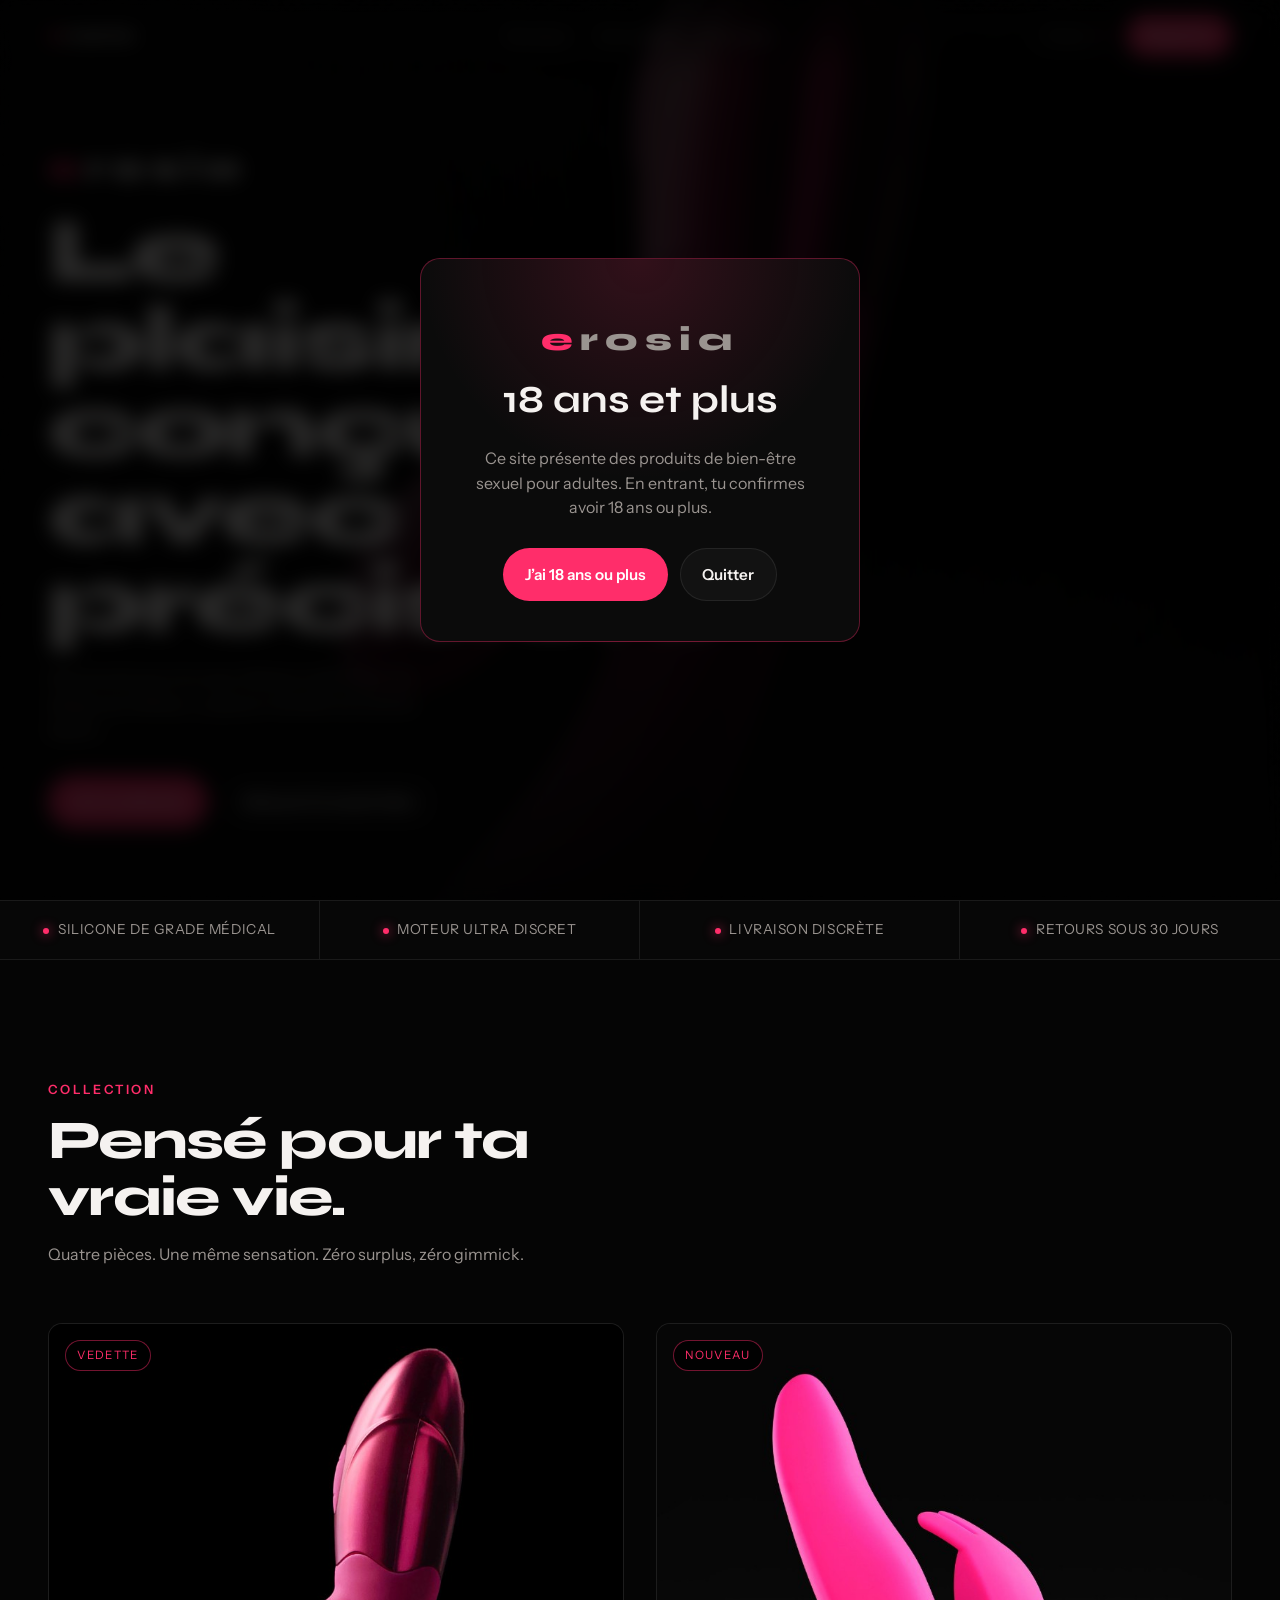
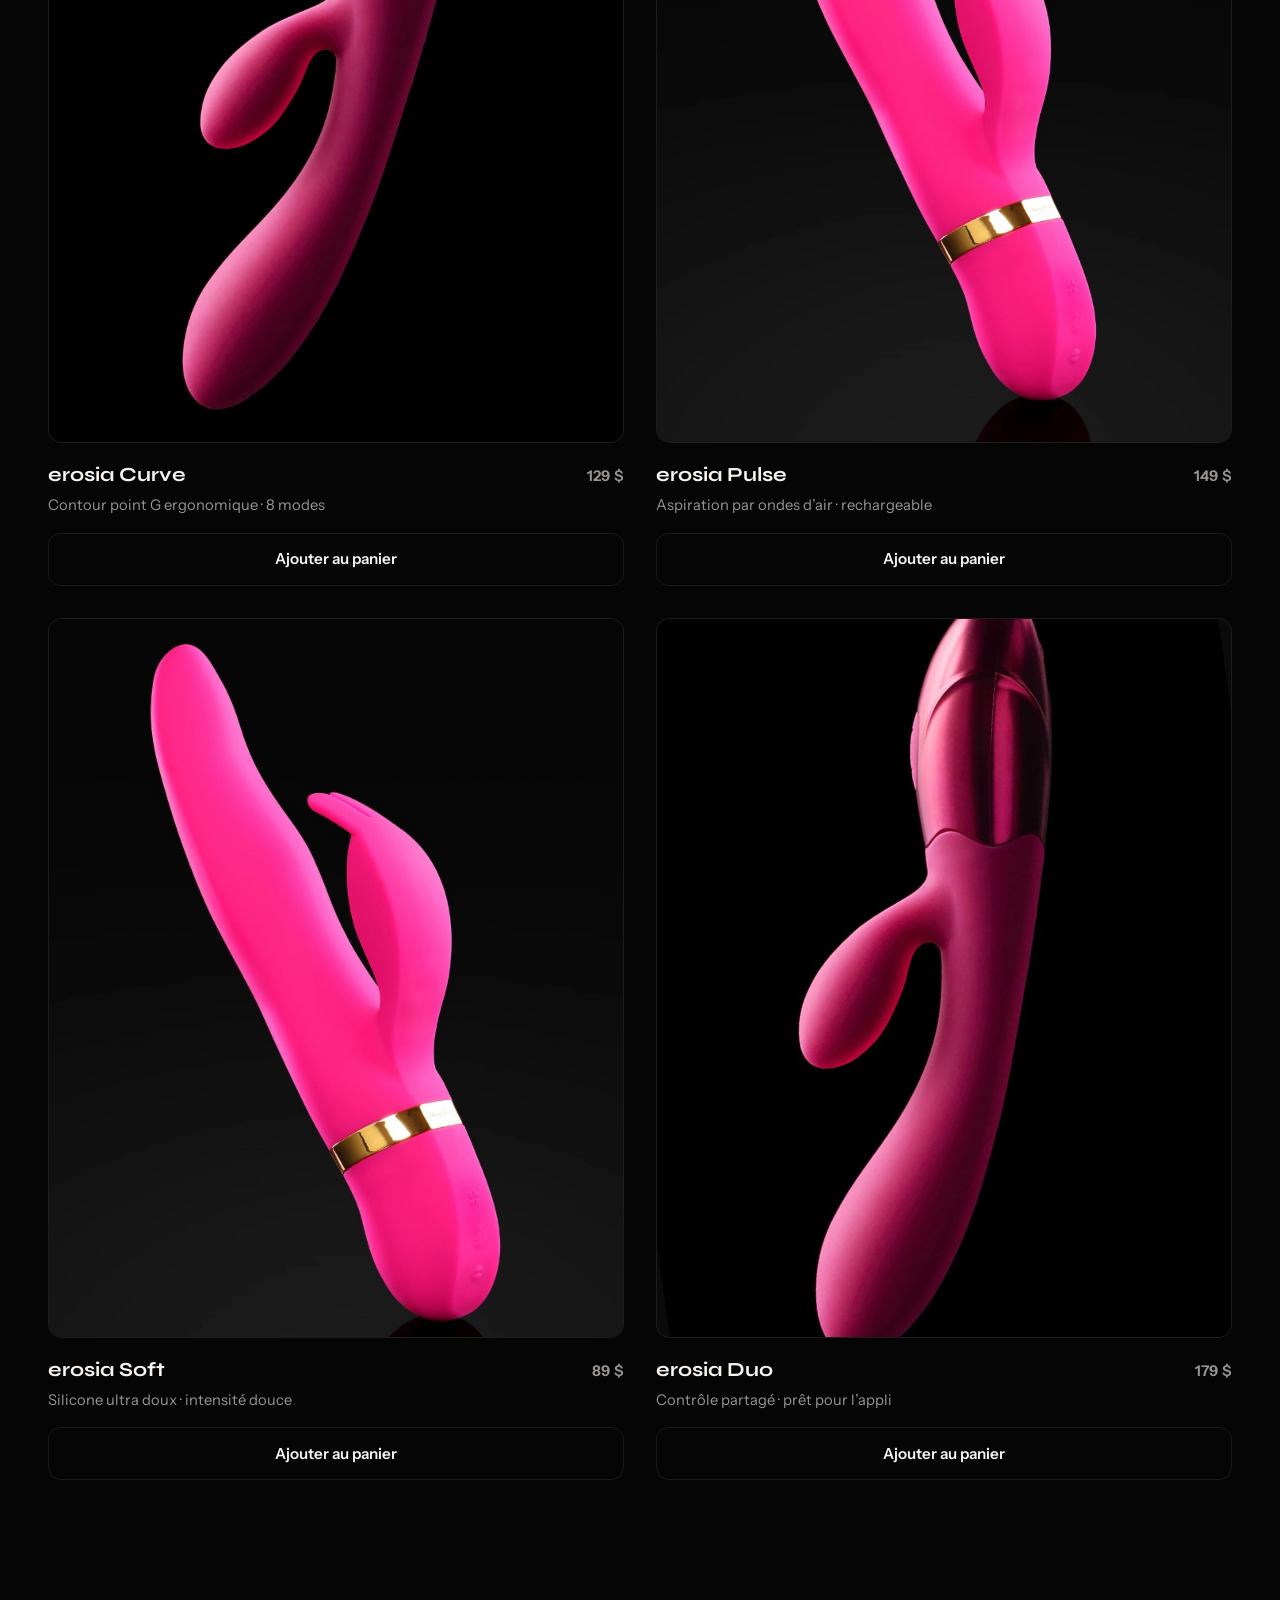
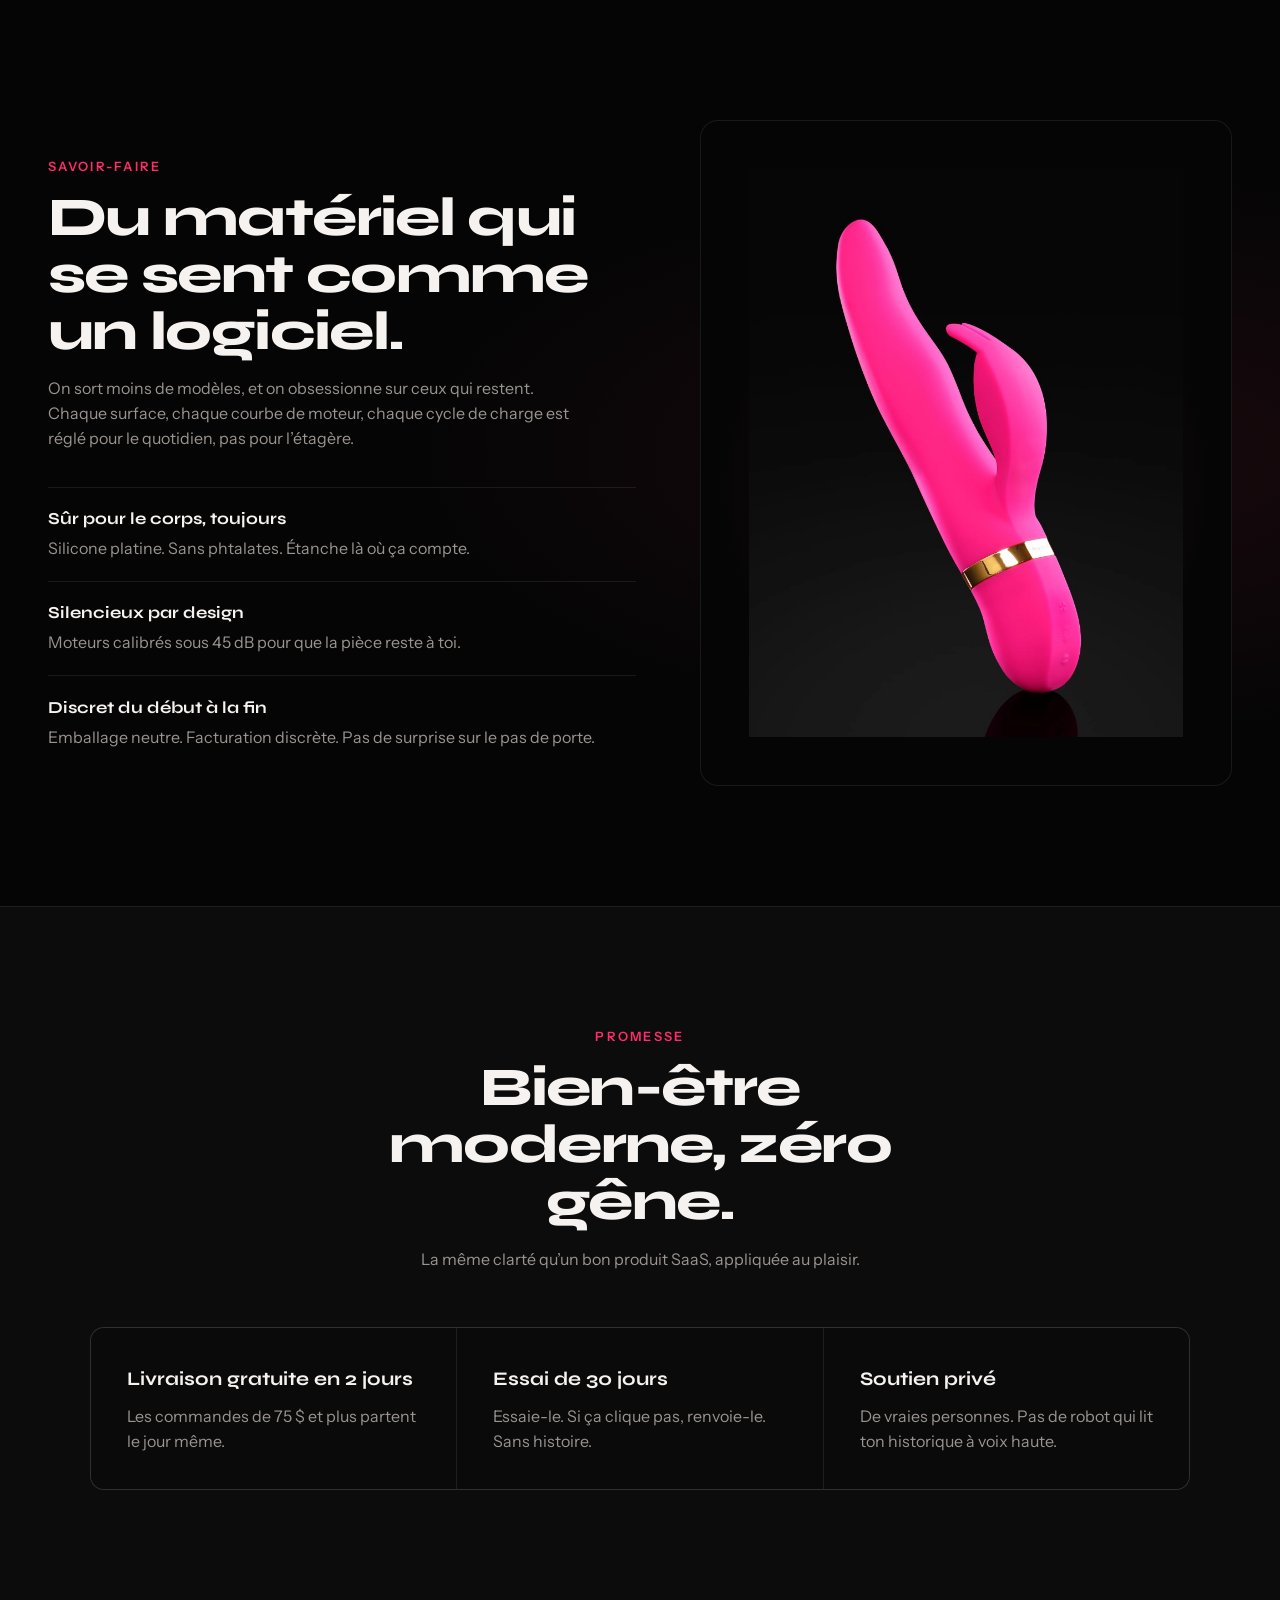
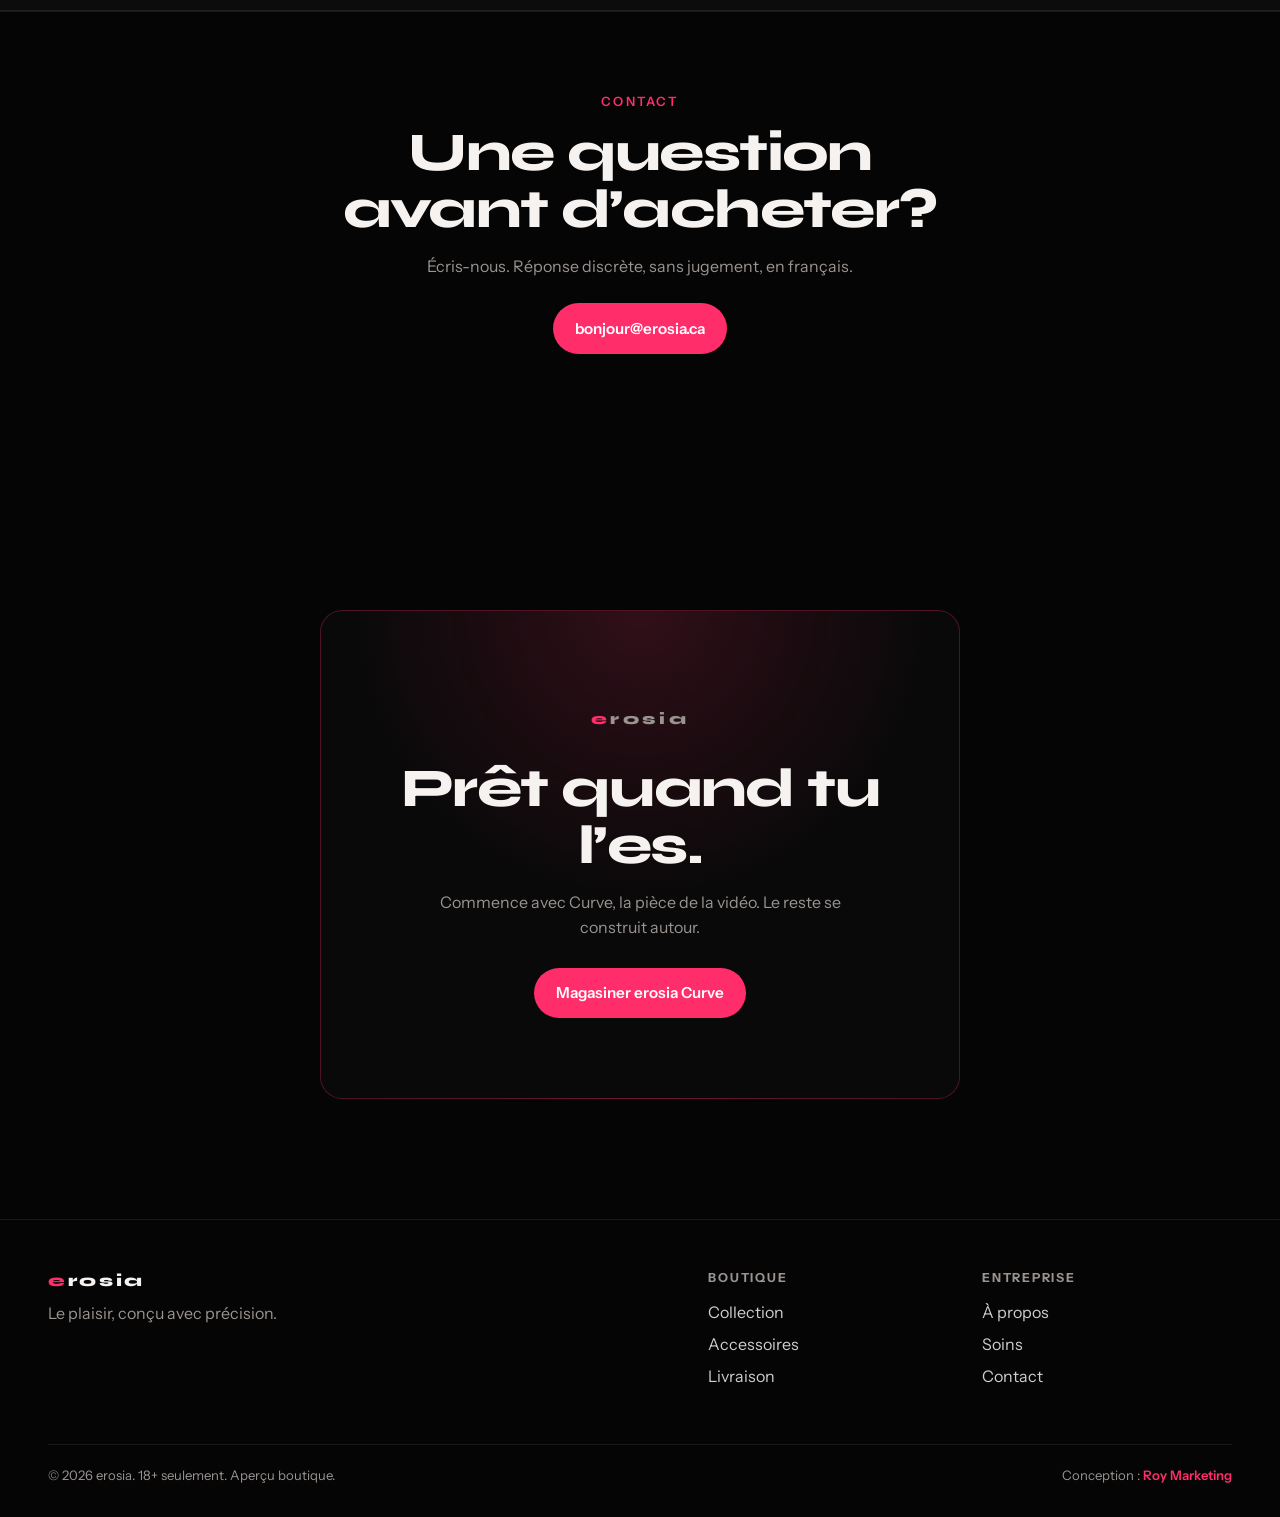
==== commit 77a2524e: "push" ====
--- a/index.html
+++ b/index.html
@@ -1,9 +1,9 @@
-﻿<!DOCTYPE html>
+<!DOCTYPE html>
 <html lang="fr-CA">
 <head>
   <meta charset="UTF-8" />
   <meta name="viewport" content="width=device-width, initial-scale=1.0" />
-  <title>FORMA · Le plaisir, conçu avec précision</title>
+  <title>erosia · Le plaisir, conçu avec précision</title>
   <meta name="description" content="Bien-être sexuel premium, pensé comme un bon logiciel : discret, précis, et fait pour devenir évident." />
   <link rel="preconnect" href="https://fonts.googleapis.com" />
   <link rel="preconnect" href="https://fonts.gstatic.com" crossorigin />
@@ -14,7 +14,7 @@
   <div class="noise" aria-hidden="true"></div>
 
   <header class="nav" data-nav>
-    <a class="nav__brand" href="#top" aria-label="Accueil FORMA">FORMA</a>
+    <a class="nav__brand brand" href="#top" aria-label="Accueil erosia"><span class="brand__e">e</span>rosia</a>
     <nav class="nav__links" aria-label="Navigation principale">
       <a href="#collection">Boutique</a>
       <a href="#craft">Savoir-faire</a>
@@ -38,7 +38,7 @@
           loop
           playsinline
           poster="assets/products/rabbit-a.png"
-          aria-label="Produit FORMA tenu dans la main"
+          aria-label="Produit erosia tenu dans la main"
         >
           <source src="assets/hero.mp4" type="video/mp4" />
         </video>
@@ -46,7 +46,7 @@
       </div>
 
       <div class="hero__content">
-        <p class="hero__brand" data-reveal>FORMA</p>
+        <p class="hero__brand brand" data-reveal><span class="brand__e">e</span>rosia</p>
         <h1 class="hero__title" data-reveal>
           Le plaisir,<br />conçu avec précision.
         </h1>
@@ -76,13 +76,13 @@
 
       <div class="grid" role="list">
         <article class="product" role="listitem" data-product>
-          <a class="product__media" href="forma-curve.html">
-            <img src="assets/products/rabbit-a.png" alt="Forma Curve, vibromasseur rose sur fond noir" />
+          <a class="product__media" href="erosia-curve.html">
+            <img src="assets/products/rabbit-a.png" alt="erosia Curve, vibromasseur rose sur fond noir" />
             <span class="product__tag">Vedette</span>
           </a>
           <div class="product__meta">
             <div>
-              <h3><a href="forma-curve.html">Forma Curve</a></h3>
+              <h3><a href="erosia-curve.html">erosia Curve</a></h3>
               <p>Contour point G ergonomique · 8 modes</p>
             </div>
             <p class="price">129&nbsp;$</p>
@@ -91,13 +91,13 @@
         </article>
 
         <article class="product" role="listitem" data-product>
-          <a class="product__media" href="forma-pulse.html">
-            <img src="assets/products/rabbit-b.png" alt="Forma Pulse, vibromasseur rose avec anneau doré" />
+          <a class="product__media" href="erosia-pulse.html">
+            <img src="assets/products/rabbit-b.png" alt="erosia Pulse, vibromasseur rose avec anneau doré" />
             <span class="product__tag">Nouveau</span>
           </a>
           <div class="product__meta">
             <div>
-              <h3><a href="forma-pulse.html">Forma Pulse</a></h3>
+              <h3><a href="erosia-pulse.html">erosia Pulse</a></h3>
               <p>Aspiration par ondes d’air · rechargeable</p>
             </div>
             <p class="price">149&nbsp;$</p>
@@ -106,12 +106,12 @@
         </article>
 
         <article class="product" role="listitem" data-product>
-          <a class="product__media" href="forma-soft.html">
-            <img class="product__img--soft" src="assets/products/rabbit-b.png" alt="Forma Soft, vibromasseur rose" />
-          </a>
-          <div class="product__meta">
-            <div>
-              <h3><a href="forma-soft.html">Forma Soft</a></h3>
+          <a class="product__media" href="erosia-soft.html">
+            <img class="product__img--soft" src="assets/products/rabbit-b.png" alt="erosia Soft, vibromasseur rose" />
+          </a>
+          <div class="product__meta">
+            <div>
+              <h3><a href="erosia-soft.html">erosia Soft</a></h3>
               <p>Silicone ultra doux · intensité douce</p>
             </div>
             <p class="price">89&nbsp;$</p>
@@ -120,12 +120,12 @@
         </article>
 
         <article class="product" role="listitem" data-product>
-          <a class="product__media" href="forma-duo.html">
-            <img class="product__img--duo" src="assets/products/rabbit-a.png" alt="Forma Duo, vibromasseur rose" />
-          </a>
-          <div class="product__meta">
-            <div>
-              <h3><a href="forma-duo.html">Forma Duo</a></h3>
+          <a class="product__media" href="erosia-duo.html">
+            <img class="product__img--duo" src="assets/products/rabbit-a.png" alt="erosia Duo, vibromasseur rose" />
+          </a>
+          <div class="product__meta">
+            <div>
+              <h3><a href="erosia-duo.html">erosia Duo</a></h3>
               <p>Contrôle partagé · prêt pour l’appli</p>
             </div>
             <p class="price">179&nbsp;$</p>
@@ -158,7 +158,7 @@
         </ul>
       </div>
       <aside class="craft__panel craft__panel--dark">
-        <img src="assets/products/rabbit-b.png" alt="Vibromasseur rose Forma sur fond noir" />
+        <img src="assets/products/rabbit-b.png" alt="Vibromasseur rose erosia sur fond noir" />
       </aside>
     </section>
 
@@ -189,23 +189,23 @@
         <p class="eyebrow">Contact</p>
         <h2>Une question avant d’acheter?</h2>
         <p class="section-lede">Écris-nous. Réponse discrète, sans jugement, en français.</p>
-        <a class="btn btn--pink" href="mailto:bonjour@forma.ca">bonjour@forma.ca</a>
+        <a class="btn btn--pink" href="mailto:bonjour@erosia.ca">bonjour@erosia.ca</a>
       </div>
     </section>
 
     <section class="close">
       <div class="close__inner">
-        <p class="hero__brand">FORMA</p>
+        <p class="hero__brand brand"><span class="brand__e">e</span>rosia</p>
         <h2>Prêt quand tu l’es.</h2>
         <p>Commence avec Curve, la pièce de la vidéo. Le reste se construit autour.</p>
-        <a class="btn btn--pink" href="forma-curve.html">Magasiner Forma Curve</a>
+        <a class="btn btn--pink" href="erosia-curve.html">Magasiner erosia Curve</a>
       </div>
     </section>
   </main>
 
   <footer class="footer">
     <div class="footer__brand">
-      <strong>FORMA</strong>
+      <strong class="brand"><span class="brand__e">e</span>rosia</strong>
       <p>Le plaisir, conçu avec précision.</p>
     </div>
     <div class="footer__cols">
@@ -223,7 +223,7 @@
       </div>
     </div>
     <p class="footer__fine">
-      © 2026 Forma Labs. 18+ seulement. Aperçu boutique.
+      © 2026 erosia. 18+ seulement. Aperçu boutique.
       <span class="footer__credit">Conception : <a href="https://roymarketing.ca" target="_blank" rel="noopener noreferrer">Roy Marketing</a></span>
     </p>
   </footer>
--- a/css/styles.css
+++ b/css/styles.css
@@ -91,10 +91,18 @@
   transform: translateY(-110%);
 }
 
-.nav__brand {
+.brand {
   font-family: var(--font-display);
   font-weight: 800;
-  letter-spacing: 0.18em;
+  letter-spacing: 0.14em;
+  text-transform: lowercase;
+}
+
+.brand__e {
+  color: var(--pink);
+}
+
+.nav__brand {
   font-size: 0.95rem;
 }
 
@@ -194,10 +202,12 @@
 
 .hero__brand {
   margin: 0 0 1rem;
-  font-family: var(--font-display);
-  font-weight: 800;
-  letter-spacing: 0.28em;
+  letter-spacing: 0.22em;
   font-size: clamp(1.4rem, 3.5vw, 2rem);
+  color: var(--ink);
+}
+
+.hero__brand .brand__e {
   color: var(--pink);
 }
 
@@ -609,8 +619,8 @@
 }
 
 .footer__brand strong {
-  font-family: var(--font-display);
-  letter-spacing: 0.2em;
+  letter-spacing: 0.16em;
+  font-size: 1.05rem;
 }
 
 .footer__brand p {
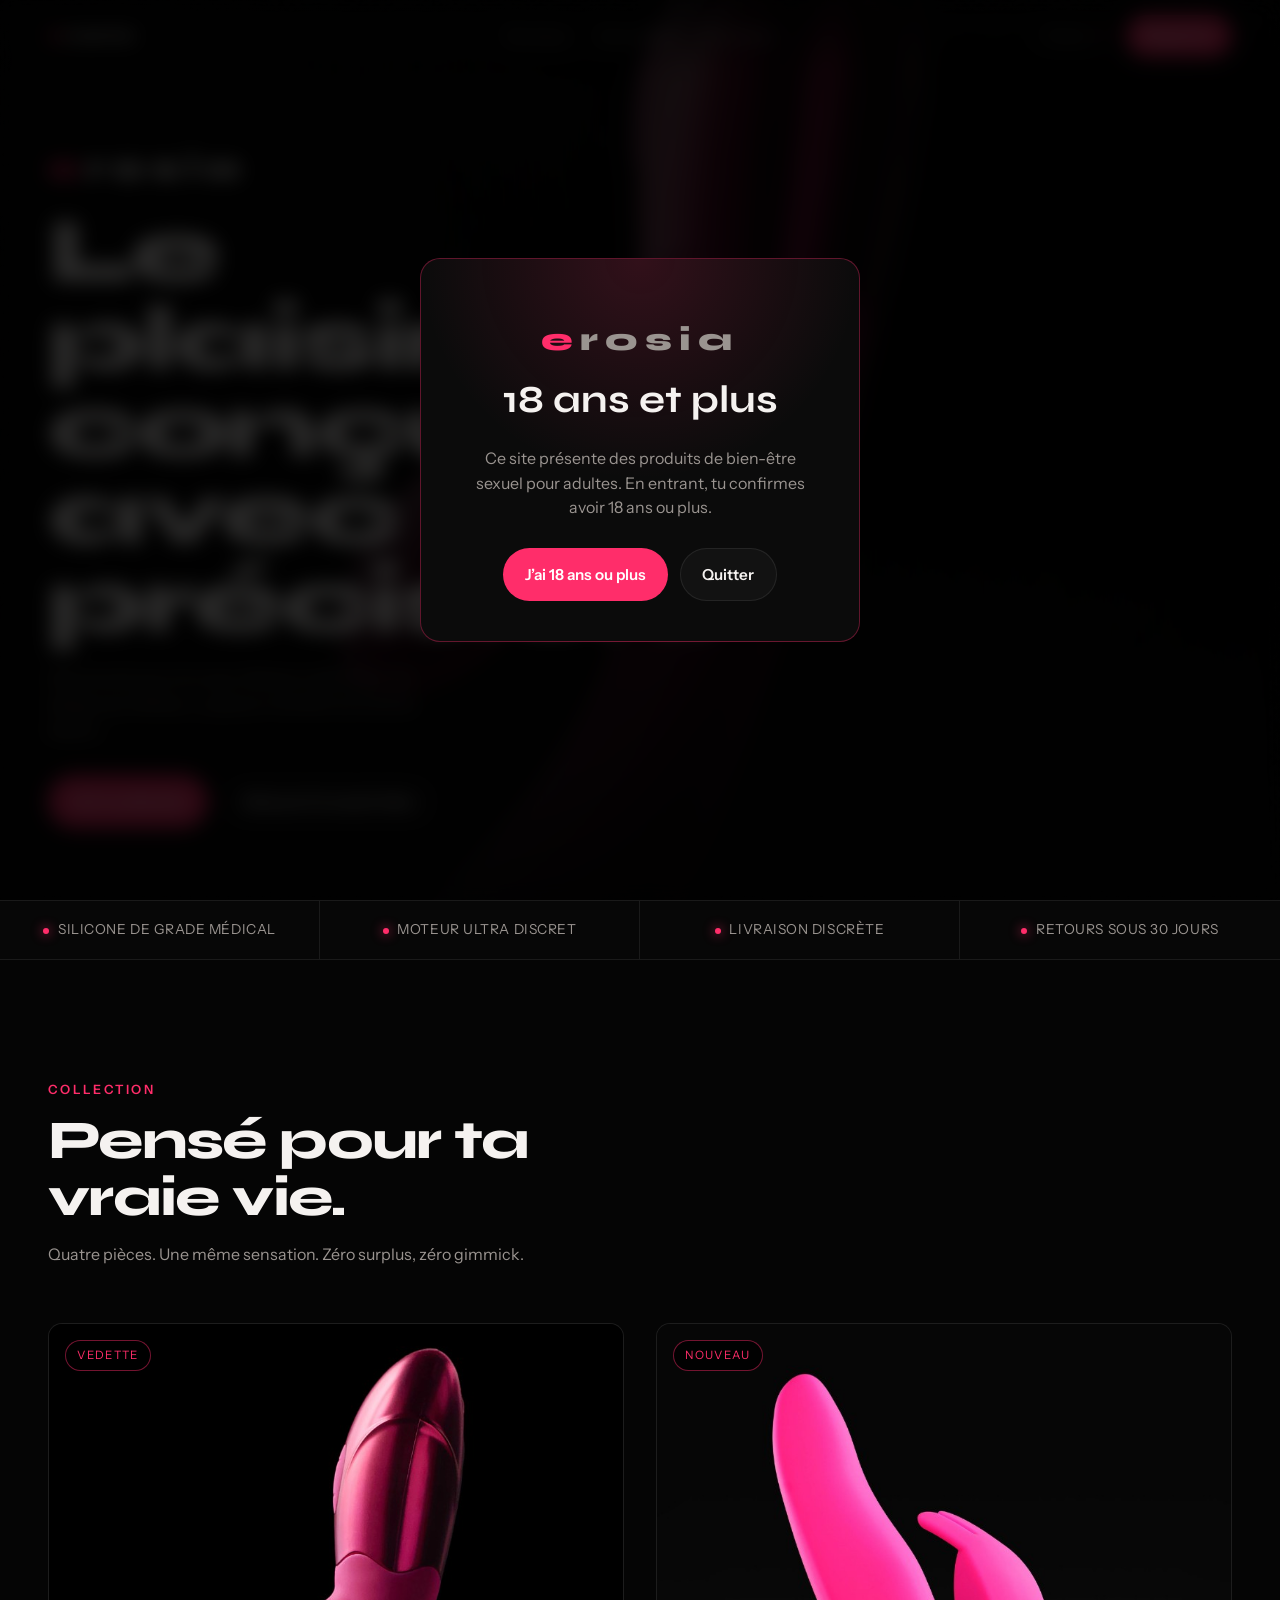
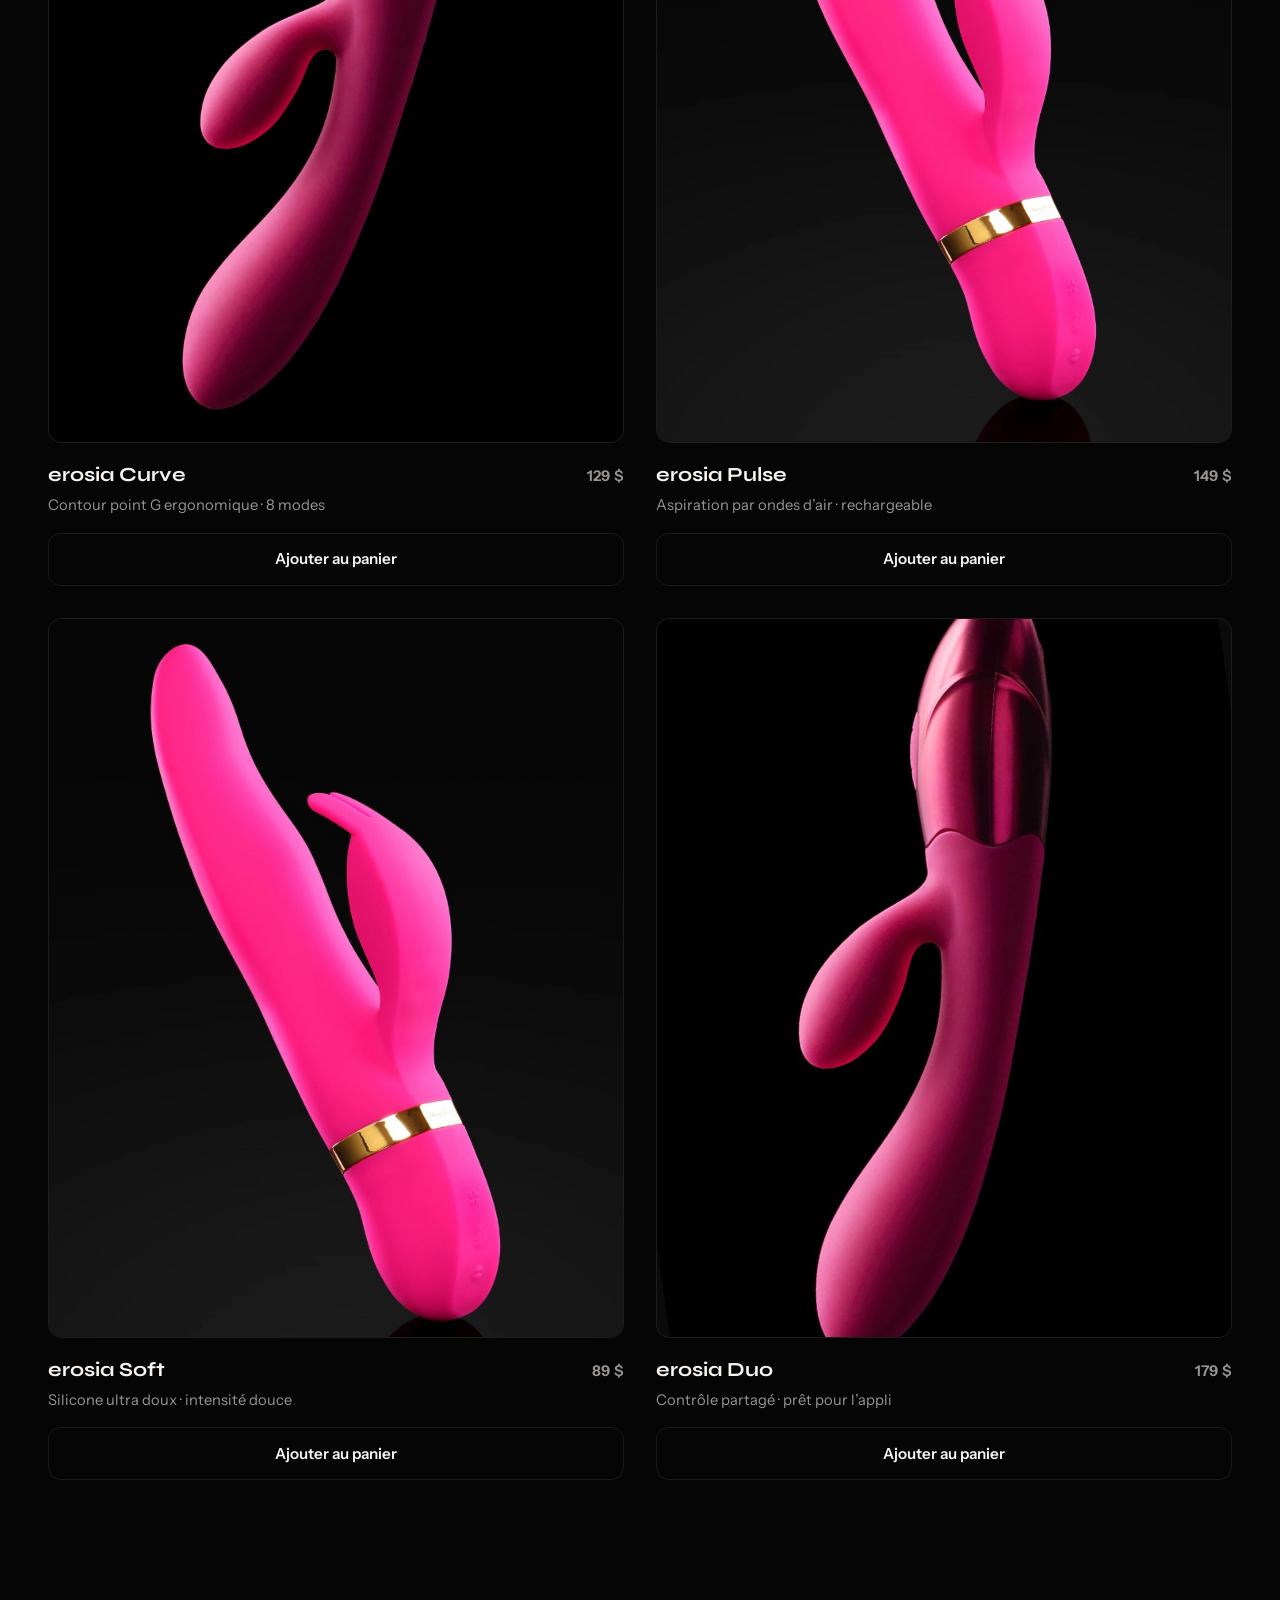
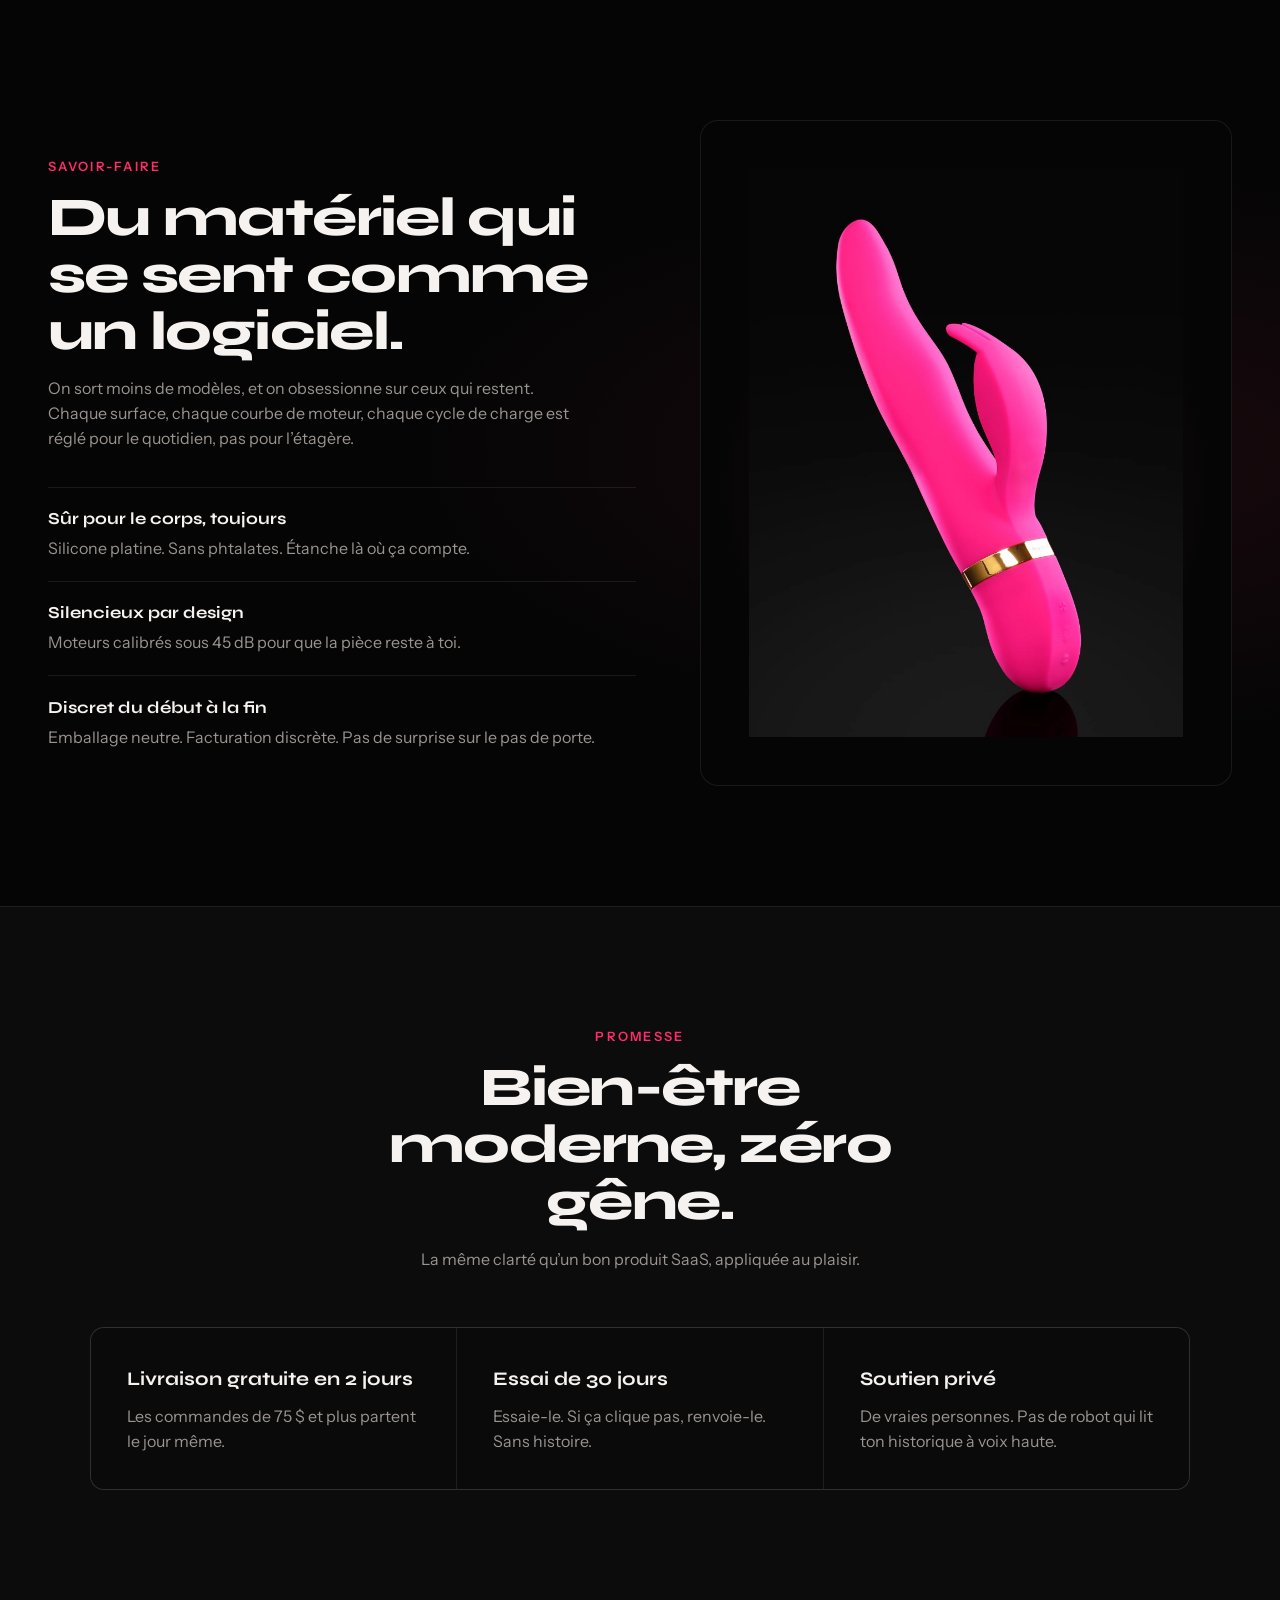
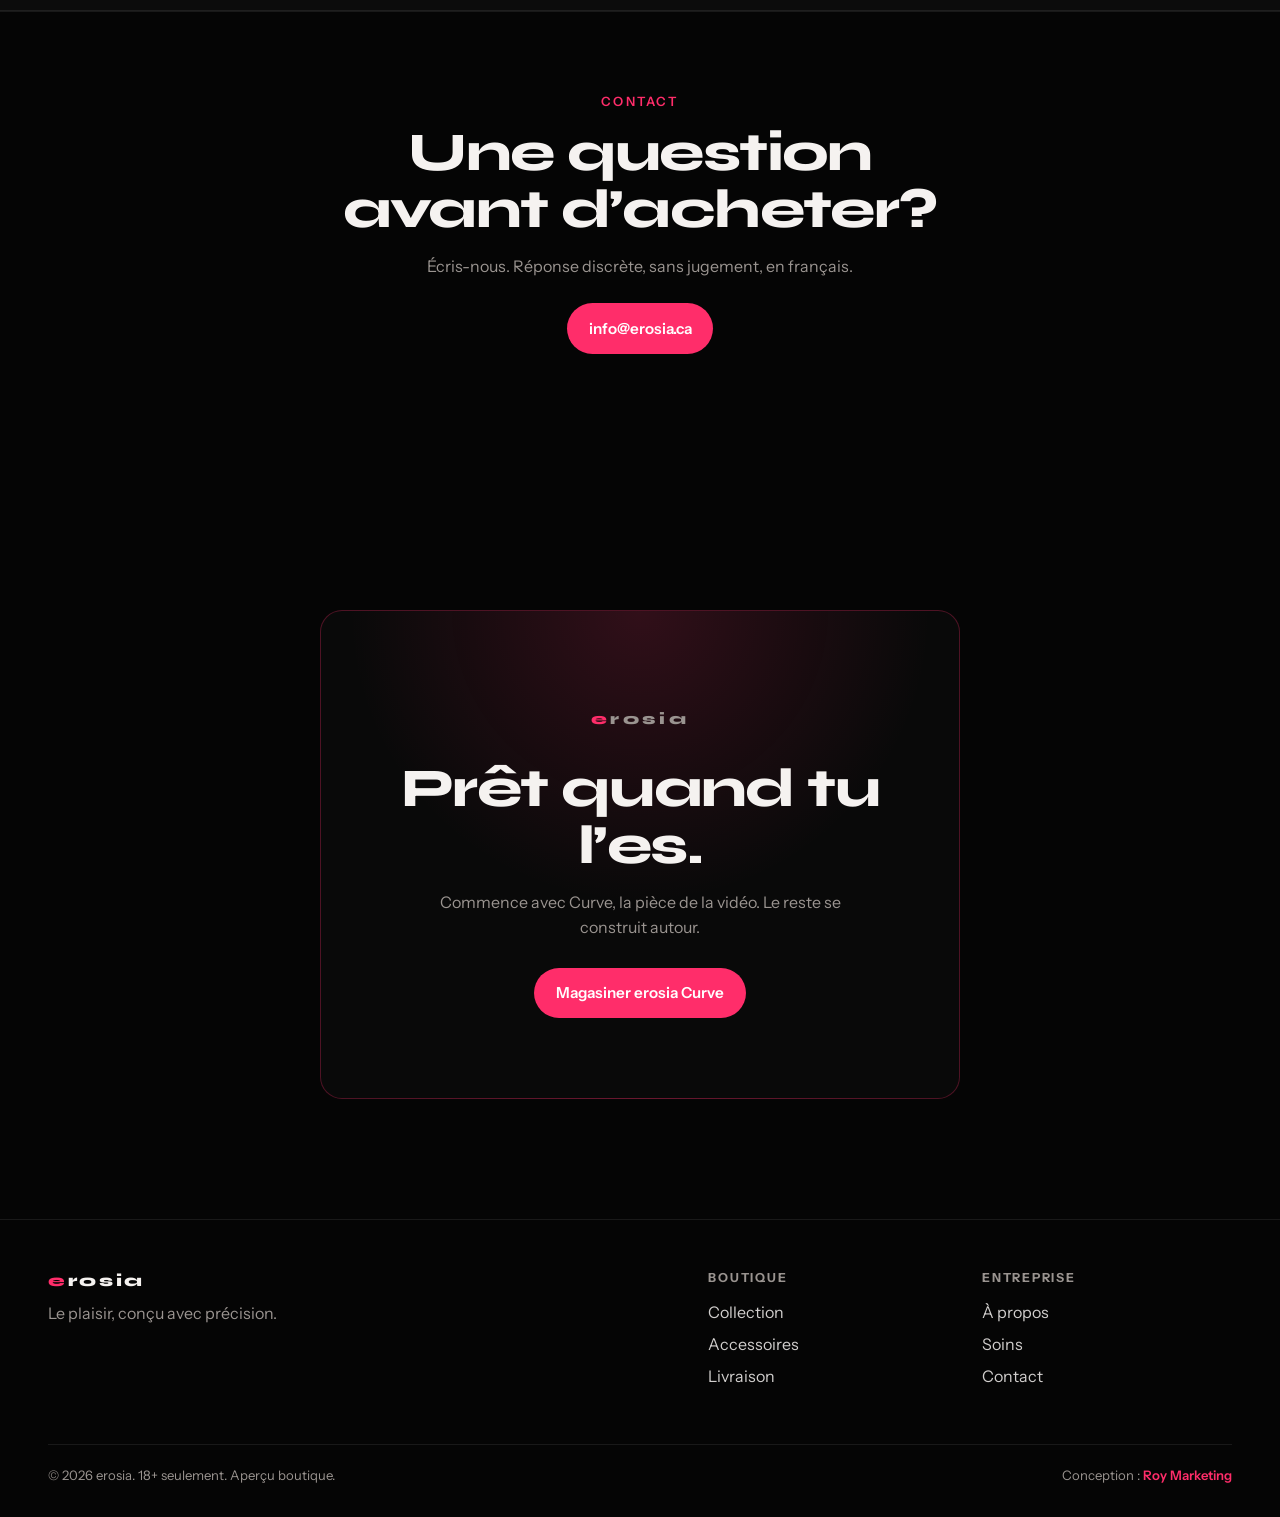
==== commit fdc92dec: "push" ====
--- a/index.html
+++ b/index.html
@@ -189,7 +189,7 @@
         <p class="eyebrow">Contact</p>
         <h2>Une question avant d’acheter?</h2>
         <p class="section-lede">Écris-nous. Réponse discrète, sans jugement, en français.</p>
-        <a class="btn btn--pink" href="mailto:bonjour@erosia.ca">bonjour@erosia.ca</a>
+        <a class="btn btn--pink" href="mailto:info@erosia.ca">info@erosia.ca</a>
       </div>
     </section>
 
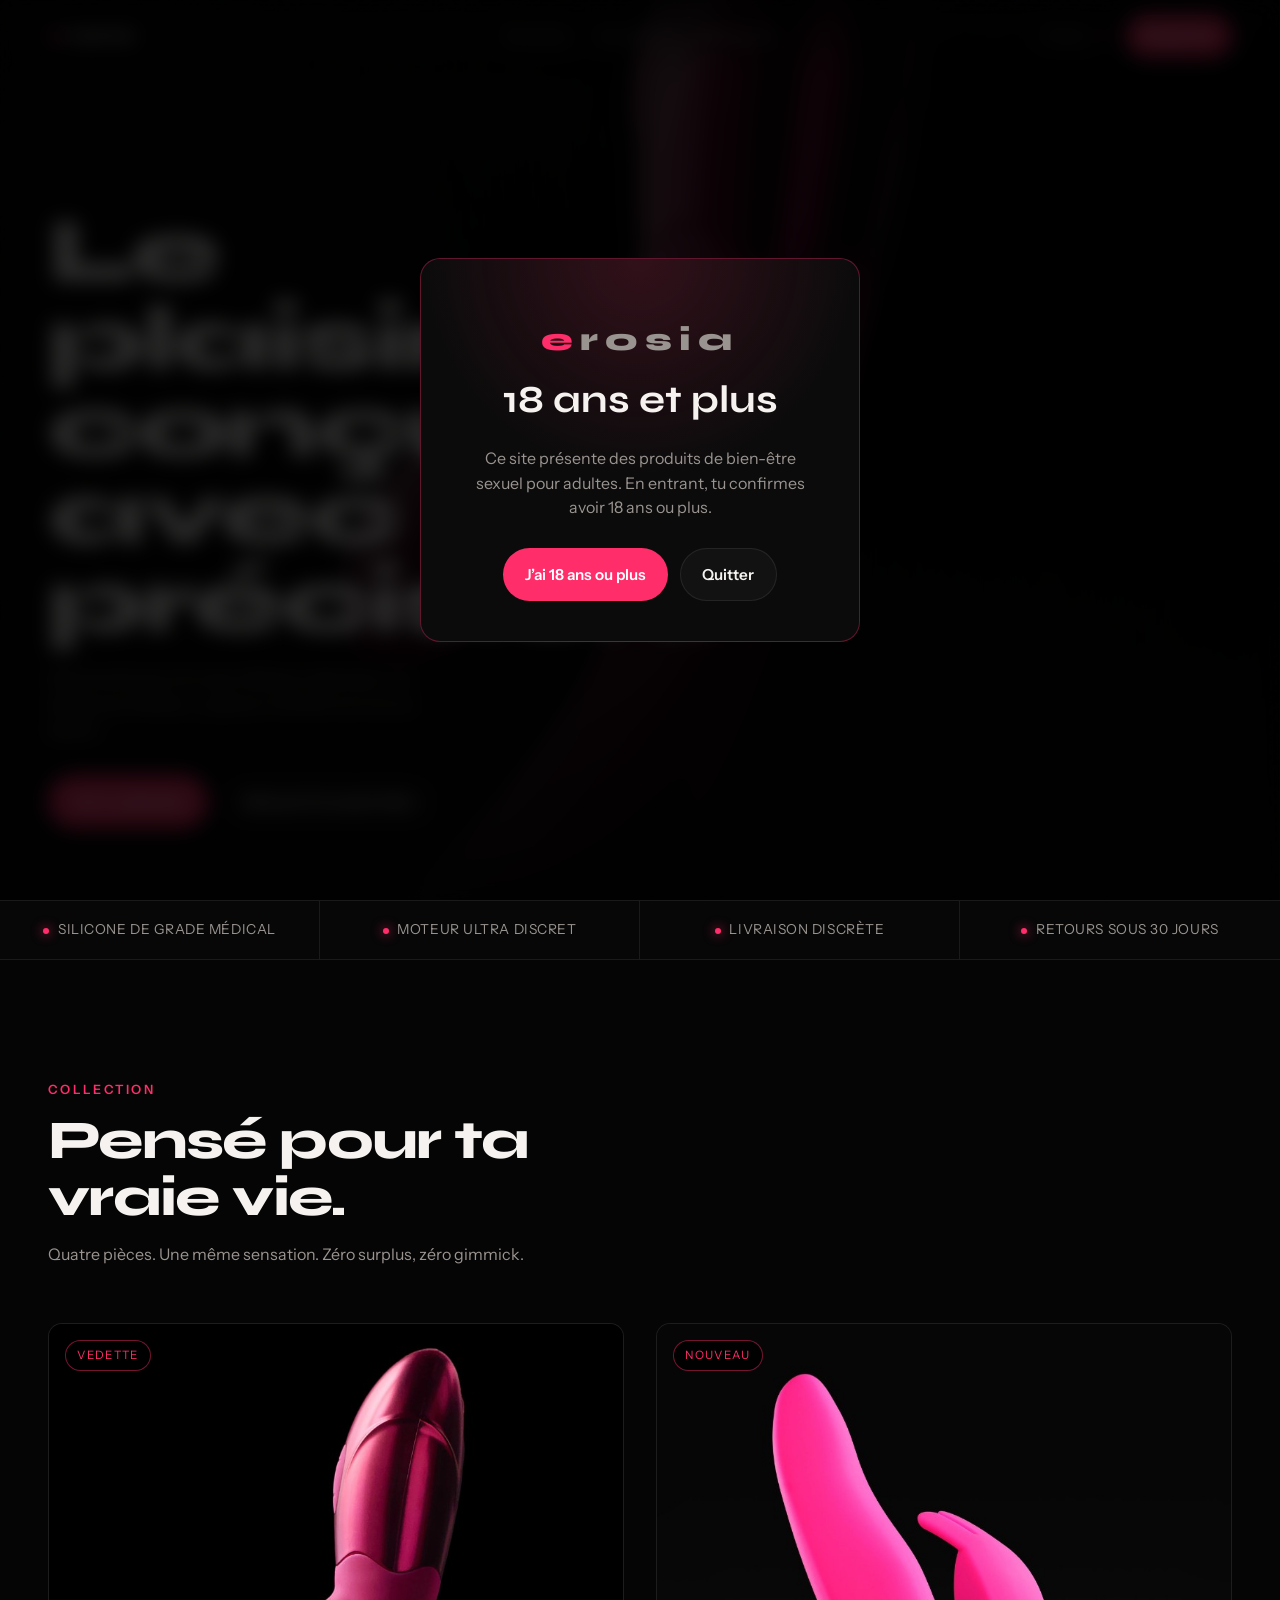
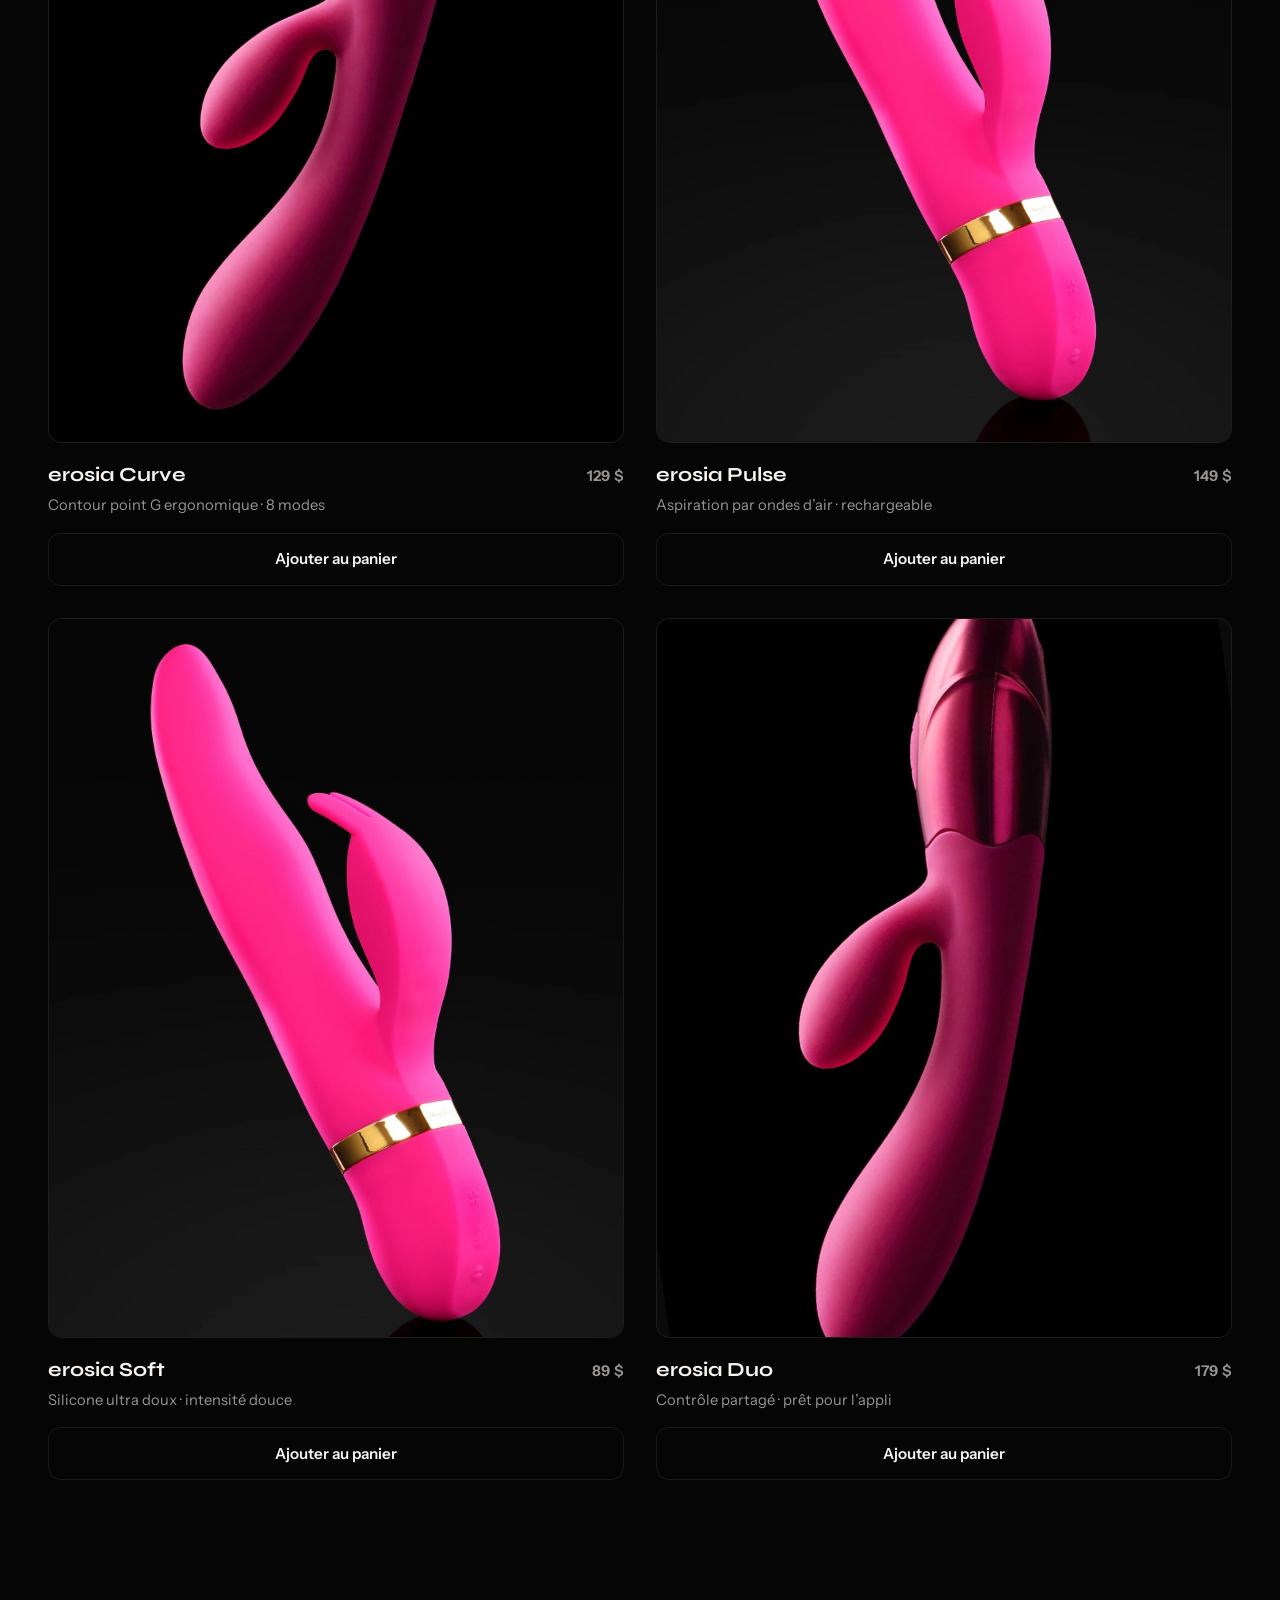
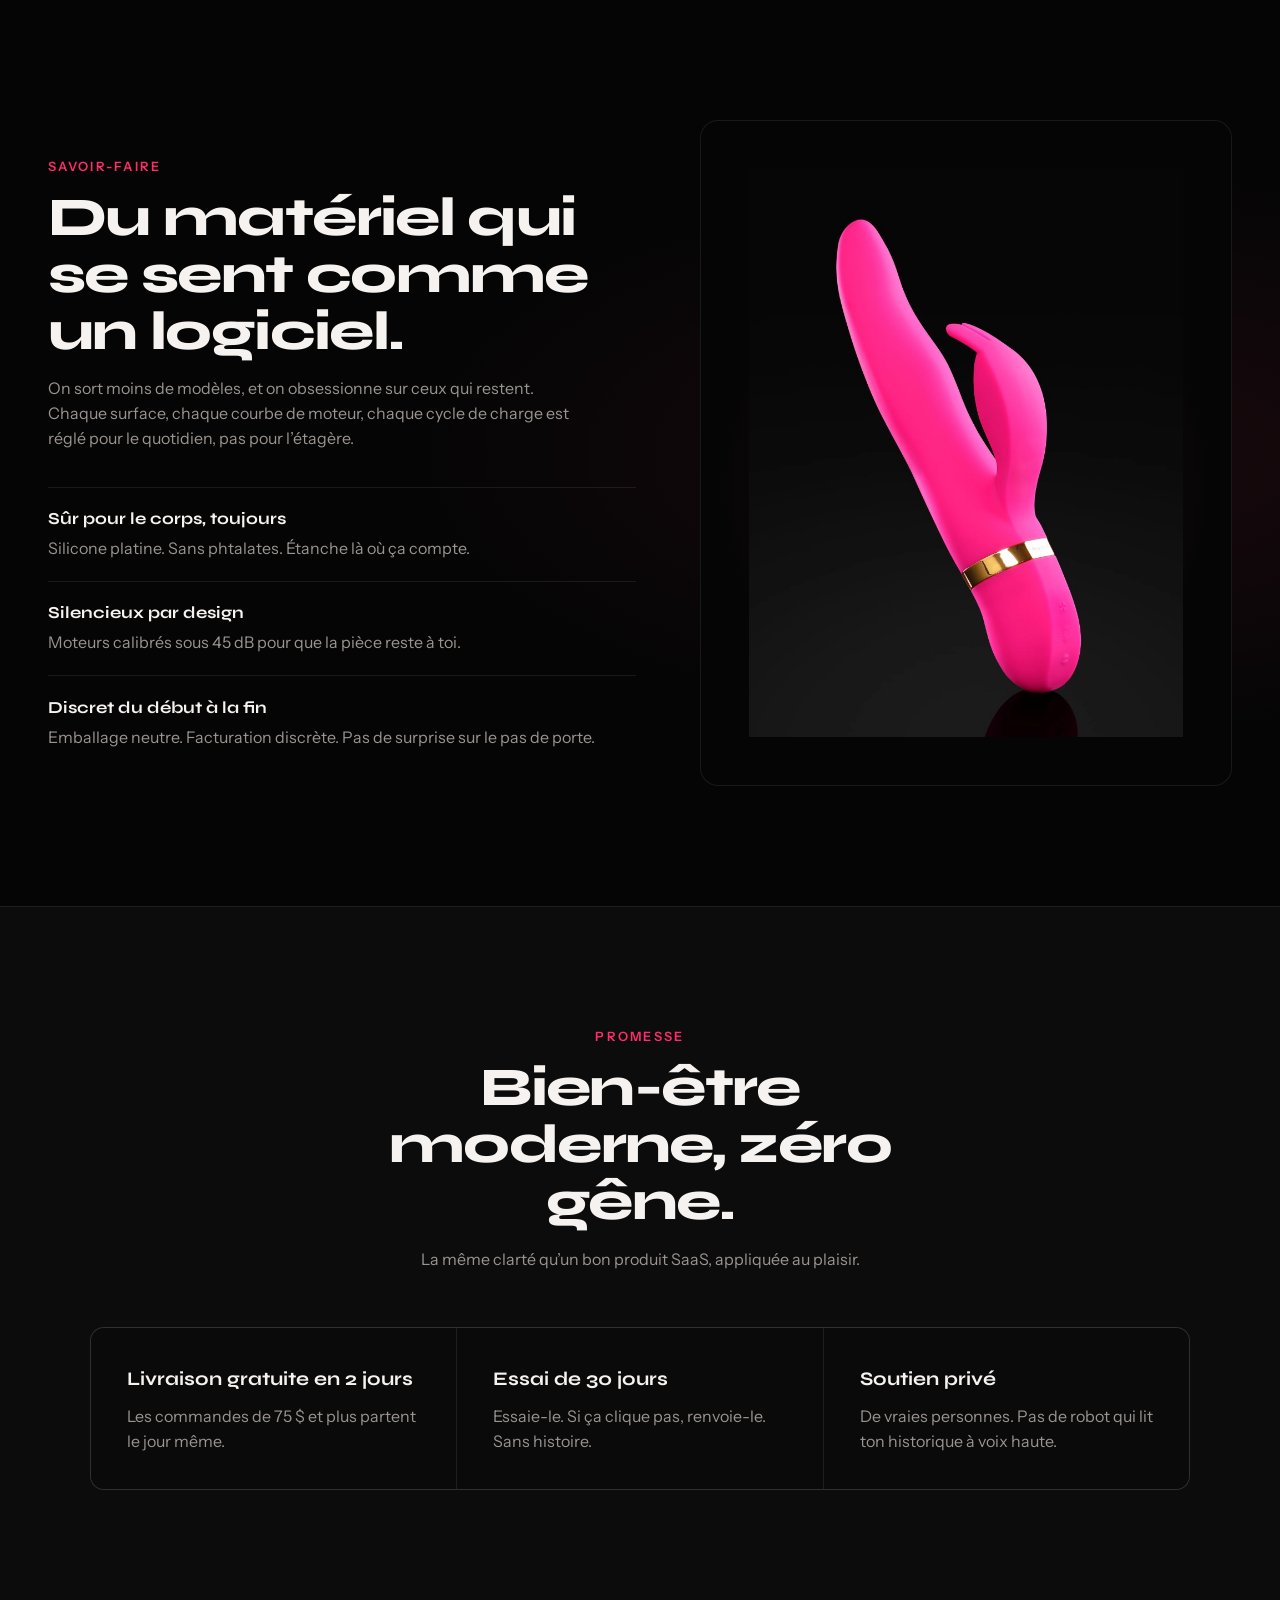
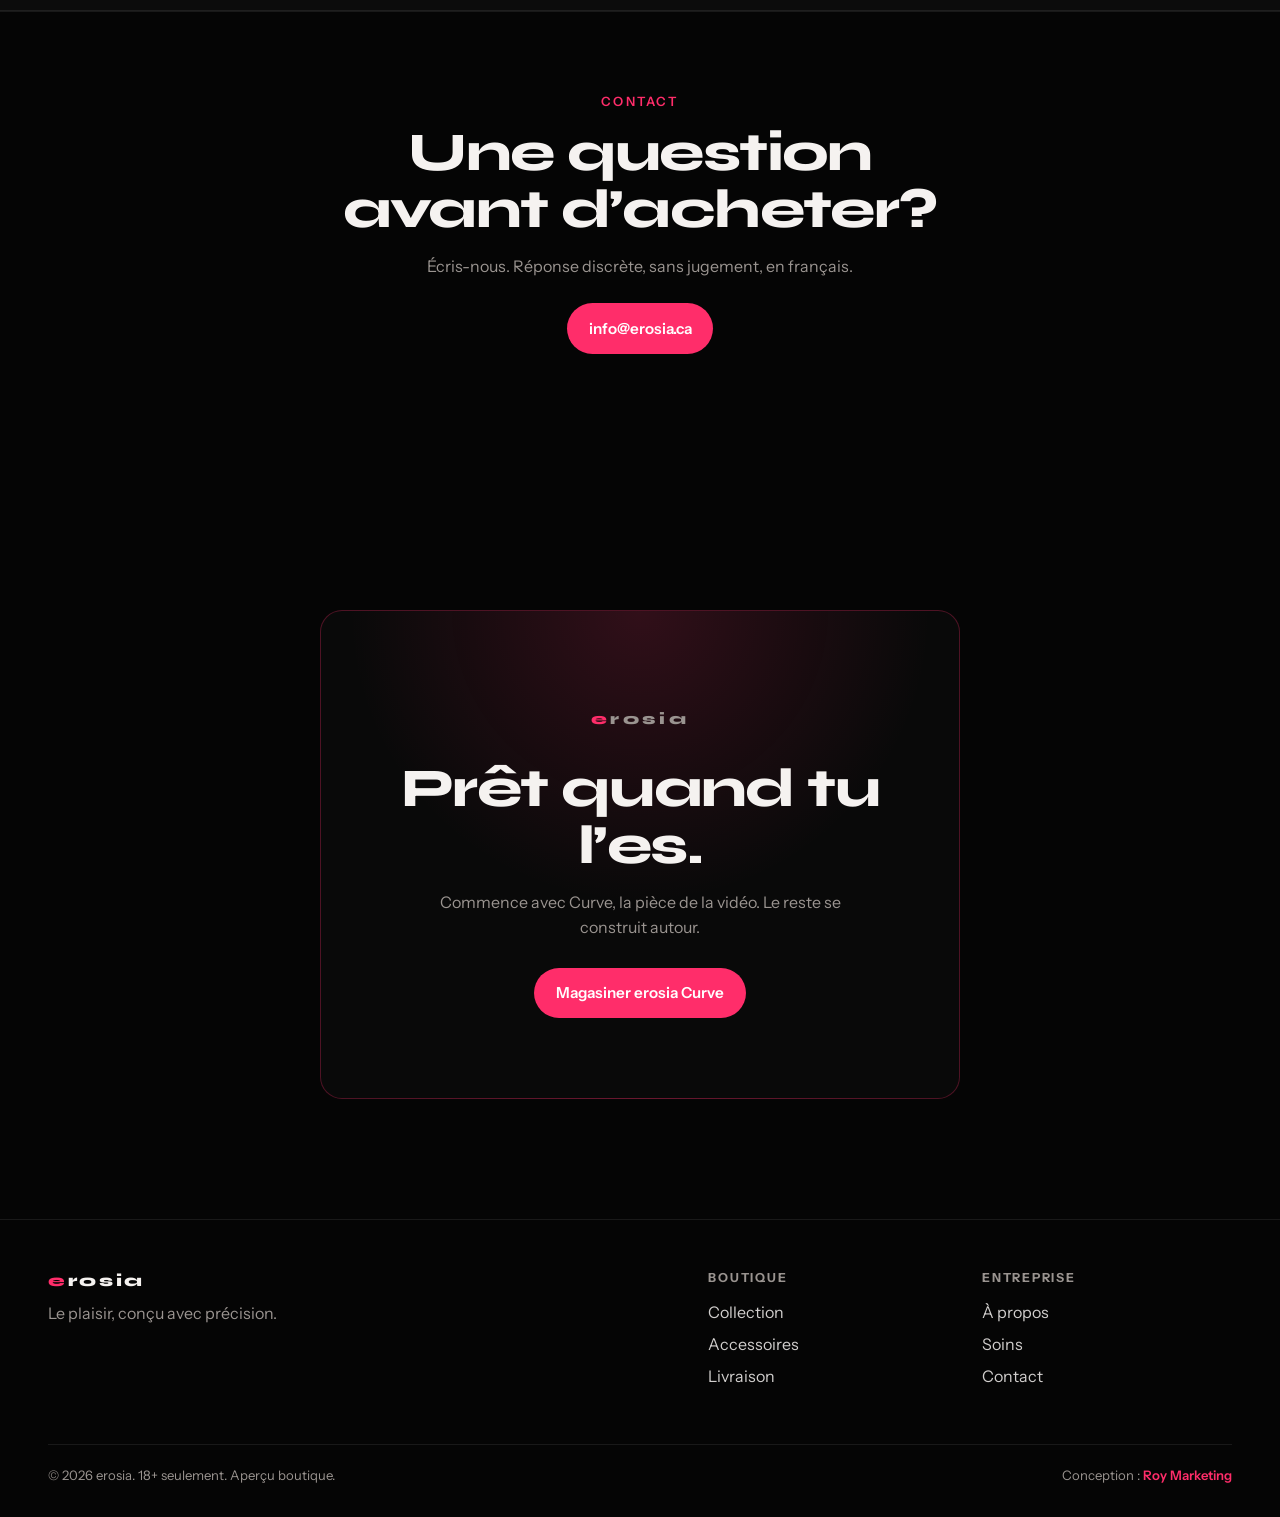
==== commit 231e401c: "push" ====
--- a/index.html
+++ b/index.html
@@ -31,22 +31,19 @@
   <main id="top">
     <section class="hero">
       <div class="hero__media">
-        <video
-          class="hero__video"
-          autoplay
-          muted
-          loop
-          playsinline
-          poster="assets/products/rabbit-a.png"
-          aria-label="Produit erosia tenu dans la main"
-        >
-          <source src="assets/hero.mp4" type="video/mp4" />
-        </video>
+        <img
+          class="hero__img"
+          src="assets/products/rabbit-a.png"
+          alt="Produit erosia rose sur fond noir"
+          width="1200"
+          height="1500"
+          fetchpriority="high"
+          decoding="async"
+        />
         <div class="hero__veil" aria-hidden="true"></div>
       </div>
 
       <div class="hero__content">
-        <p class="hero__brand brand" data-reveal><span class="brand__e">e</span>rosia</p>
         <h1 class="hero__title" data-reveal>
           Le plaisir,<br />conçu avec précision.
         </h1>
--- a/css/styles.css
+++ b/css/styles.css
@@ -171,18 +171,19 @@
   inset: 0;
 }
 
-.hero__video {
+.hero__img {
   width: 100%;
   height: 100%;
   object-fit: cover;
-  object-position: center 35%;
+  object-position: center 40%;
   transform: scale(1.04);
-  animation: hero-drift 18s var(--ease) infinite alternate;
+  animation: hero-drift 22s var(--ease) infinite alternate;
+  will-change: transform;
 }
 
 @keyframes hero-drift {
   from { transform: scale(1.04) translate3d(0, 0, 0); }
-  to { transform: scale(1.08) translate3d(0, -1.5%, 0); }
+  to { transform: scale(1.07) translate3d(0, -1%, 0); }
 }
 
 .hero__veil {
@@ -247,7 +248,6 @@
 
 .hero__content [data-reveal]:nth-child(2) { transition-delay: 0.1s; }
 .hero__content [data-reveal]:nth-child(3) { transition-delay: 0.2s; }
-.hero__content [data-reveal]:nth-child(4) { transition-delay: 0.3s; }
 
 /* Buttons */
 .btn {
@@ -1438,7 +1438,7 @@
 
 @media (prefers-reduced-motion: reduce) {
   html { scroll-behavior: auto; }
-  .hero__video { animation: none; }
+  .hero__img { animation: none; }
   [data-reveal] {
     opacity: 1;
     transform: none;
